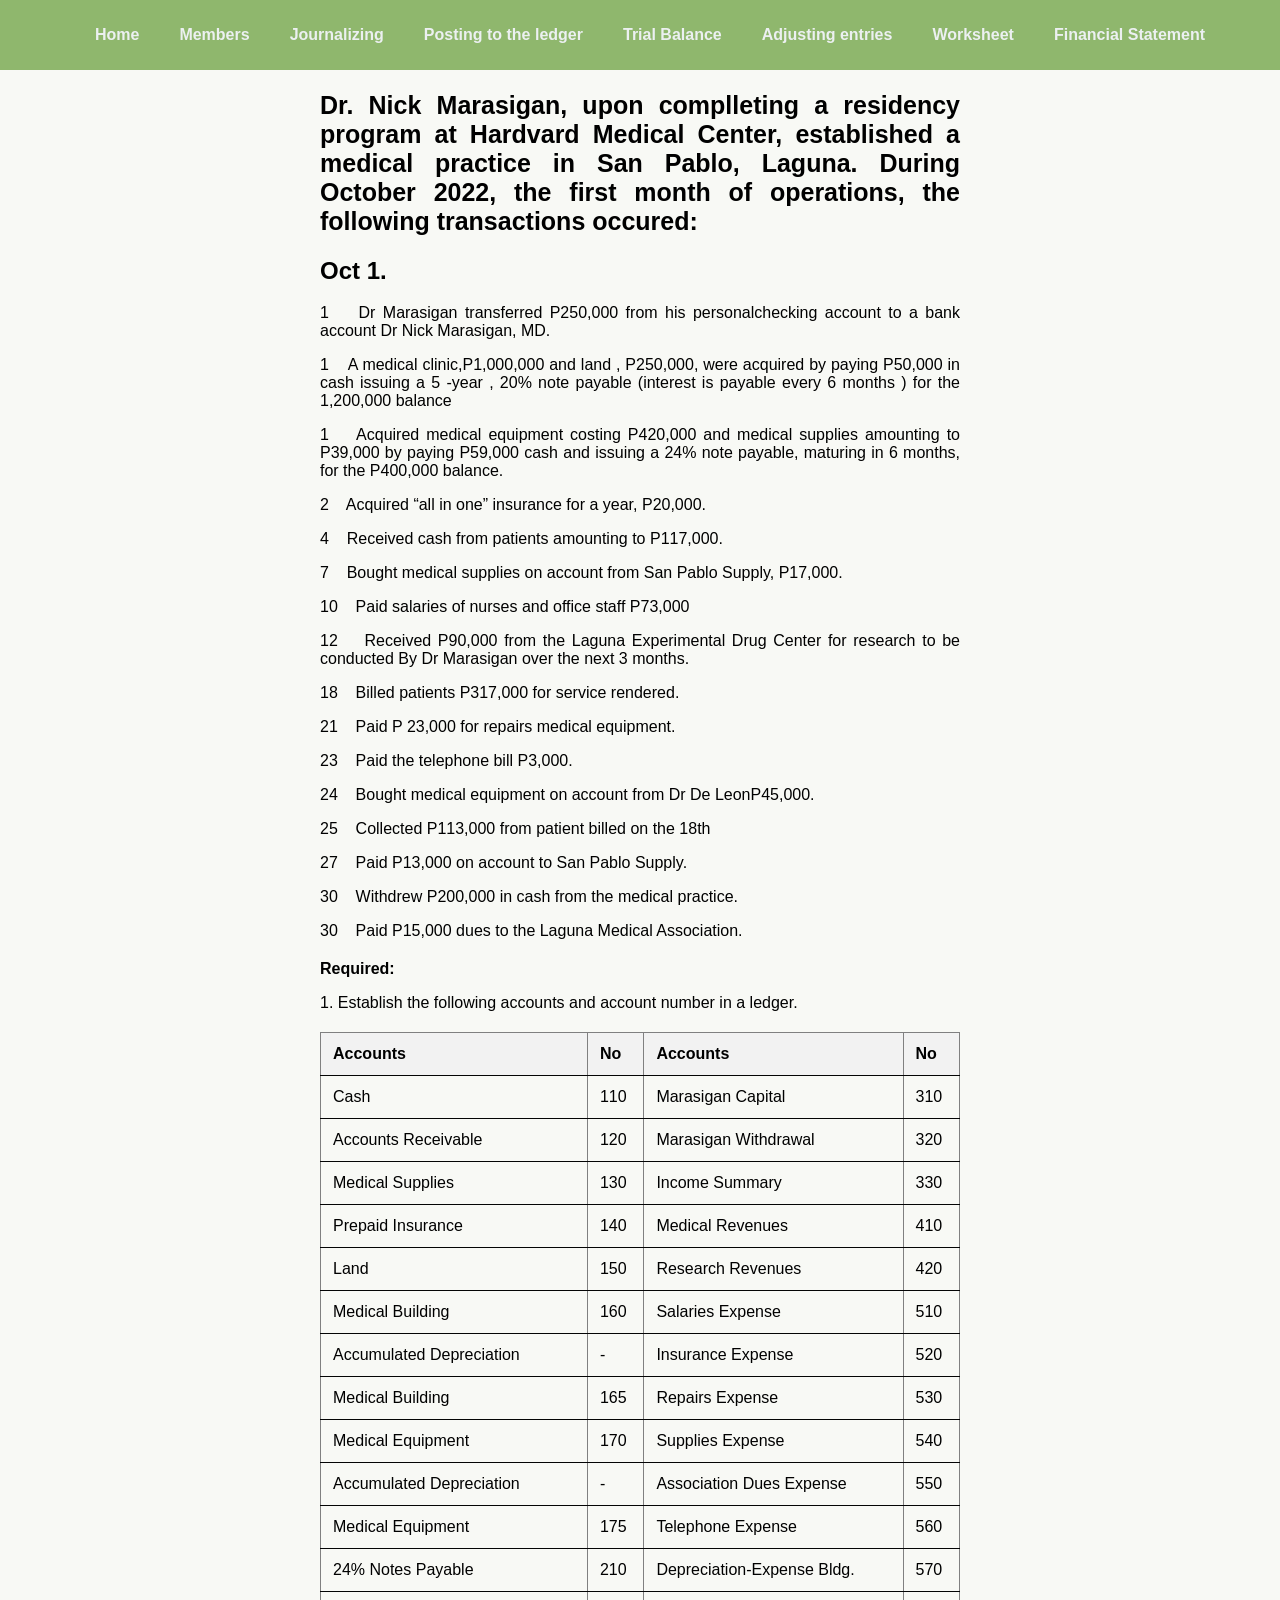
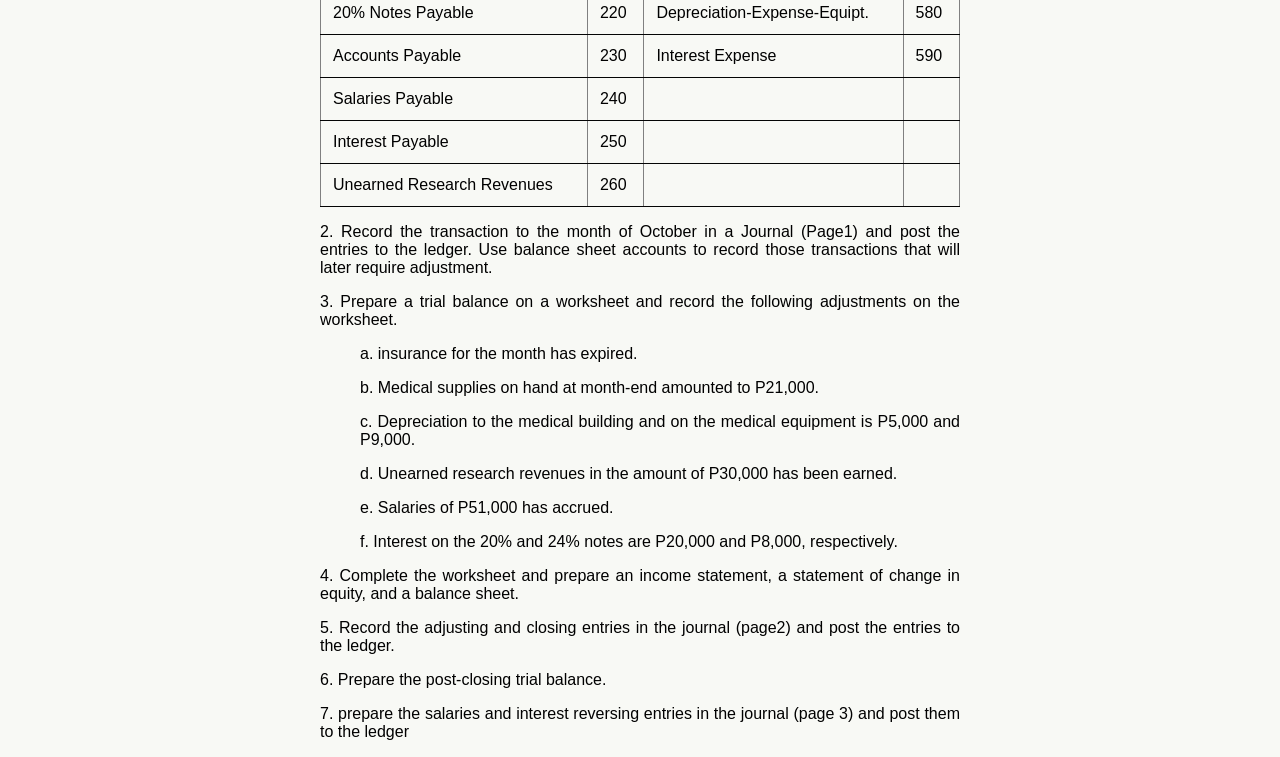
==== index.html @ f9a7da7e "Add files via upload" ====
<!DOCTYPE html>
<html lang="en">
<head>
    <meta charset="UTF-8">
    <meta name="viewport" content="width=device-width, initial-scale=1.0">
    <title>CC-ACCTG21-21154</title>
    <link rel="stylesheet" href="index.css">
</head>
<body>

<nav class="navbar">
    <ul class="nav-list">
        <li><a href="index.html">Home</a></li>
        <li><a href="Members.html">Members</a></li>
        <li><a href="Journalizing.html">Journalizing</a></li>
        <li><a href="#">Posting to the ledger</a>
            <ul class="dropdown">
                <li><a href="Taccount.html">T-accounts</a></li>
            </ul>
        </li>
        <li><a href="trialbalance.html">Trial Balance</a></li>
        <li><a href="adjustingentries.html">Adjusting entries</a></li>
        <li><a href="Worksheet.html">Worksheet</a></li>
        <li><a href="#">Financial Statement</a>
            <ul class="dropdown">
                <li><a href="IncomeStatement.html">Income Statement</a></li>
                <li><a href="StatementOfOwnersEquity.html">Statement of Owner Equity</a></li>
                <li><a href="BalanceSheet.html">Balance Sheet</a></li>
            </ul>
        </li>
    </ul>
</nav>

<section class="content">
    <h1 class="h1First">Dr. Nick Marasigan, upon complleting a residency program at Hardvard Medical Center,
        established a medical practice in San Pablo, Laguna. During October 2022, the first month of operations, the following transactions occured:
    </h1>
    <h2>Oct 1.</h2>
    <p>1&nbsp;&nbsp;&nbsp;&nbsp;Dr Marasigan transferred P250,000 from his personalchecking account to a bank account Dr Nick Marasigan, MD.</p>
    <p>1&nbsp;&nbsp;&nbsp;&nbsp;A medical clinic,P1,000,000 and land  , P250,000, were acquired  by paying P50,000 in cash issuing a 5 -year , 20% note payable (interest is payable every 6 months ) for the 1,200,000 balance </p>
    <p>1&nbsp;&nbsp;&nbsp;&nbsp;Acquired medical equipment costing P420,000 and medical supplies amounting to P39,000 by paying P59,000 cash and issuing a 24% note payable, maturing in 6 months, for the P400,000 balance.</p>
    <p>2&nbsp;&nbsp;&nbsp;&nbsp;Acquired “all in one” insurance for a year, P20,000.</p>
    <p>4&nbsp;&nbsp;&nbsp;&nbsp;Received cash from patients amounting to P117,000.</p>
    <p>7&nbsp;&nbsp;&nbsp;&nbsp;Bought medical supplies on account from San Pablo Supply, P17,000.</p>
    <p>10&nbsp;&nbsp;&nbsp;&nbsp;Paid salaries of nurses and office staff P73,000</p>
    <p>12&nbsp;&nbsp;&nbsp;&nbsp;Received P90,000 from the Laguna Experimental Drug Center for research to be conducted  
    By Dr Marasigan over the next 3 months.
        </p>
    <p>18&nbsp;&nbsp;&nbsp;&nbsp;Billed patients P317,000 for service rendered.</p>
    <p>21&nbsp;&nbsp;&nbsp;&nbsp;Paid P 23,000 for repairs medical equipment.</p>
    <p>23&nbsp;&nbsp;&nbsp;&nbsp;Paid the telephone bill P3,000.</p>
    <p>24&nbsp;&nbsp;&nbsp;&nbsp;Bought medical equipment on account from Dr De LeonP45,000.</p>
    <p>25&nbsp;&nbsp;&nbsp;&nbsp;Collected P113,000 from patient billed on the 18th</p>
    <p>27&nbsp;&nbsp;&nbsp;&nbsp;Paid P13,000 on account to San Pablo Supply.</p>
    <p>30&nbsp;&nbsp;&nbsp;&nbsp;Withdrew P200,000 in cash from the medical practice.</p>
    <p>30&nbsp;&nbsp;&nbsp;&nbsp;Paid P15,000 dues to the Laguna Medical Association.</p>

    <section class="table">
        <p class ="TableFirst">Required:</p>
    <p><p>1. Establish the following accounts and account number in a ledger.</p></p>
        <table border="1">
            <thead>
                <tr>
                    <th>Accounts</th>
                    <th>No</th>
                    <th>Accounts</th>
                    <th>No</th>
                </tr>
            </thead>
            <tbody>
                <tr>
                    <td>Cash</td>
                    <td>110</td>
                    <td>Marasigan Capital</td>
                    <td>310</td>
                </tr>
                <tr>
                    <td>Accounts Receivable</td>
                    <td>120</td>
                    <td>Marasigan Withdrawal</td>
                    <td>320</td>
                </tr>
                <tr>
                    <td>Medical Supplies</td>
                    <td>130</td>
                    <td>Income Summary</td>
                    <td>330</td>
                </tr>
                <tr>
                    <td>Prepaid Insurance</td>
                    <td>140</td>
                    <td>Medical Revenues</td>
                    <td>410</td>
                </tr>
                <tr>
                    <td>Land</td>
                    <td>150</td>
                    <td>Research Revenues</td>
                    <td>420</td>
                </tr>
                <tr>
                    <td>Medical Building</td>
                    <td>160</td>
                    <td>Salaries Expense</td>
                    <td>510</td>
                </tr>
                <tr>
                    <td>Accumulated Depreciation</td>
                    <td>-</td>
                    <td>Insurance Expense</td>
                    <td>520</td>
                </tr>
                <tr>
                    <td>Medical Building</td>
                    <td>165</td>
                    <td>Repairs Expense</td>
                    <td>530</td>
                </tr>
                <tr>
                    <td>Medical Equipment</td>
                    <td>170</td>
                    <td>Supplies Expense</td>
                    <td>540</td>
                </tr>
                <tr>
                    <td>Accumulated Depreciation</td>
                    <td>-</td>
                    <td>Association Dues Expense</td>
                    <td>550</td>
                </tr>
                <tr>
                    <td>Medical Equipment</td>
                    <td>175</td>
                    <td>Telephone Expense</td>
                    <td>560</td>
                </tr>
                <tr>
                    <td>24% Notes Payable</td>
                    <td>210</td>
                    <td>Depreciation-Expense Bldg.</td>
                    <td>570</td>
                </tr>
                <tr>
                    <td>20% Notes Payable</td>
                    <td>220</td>
                    <td>Depreciation-Expense-Equipt.</td>
                    <td>580</td>
                </tr>
                <tr>
                    <td>Accounts Payable</td>
                    <td>230</td>
                    <td>Interest Expense</td>
                    <td>590</td>
                </tr>
                <tr>
                    <td>Salaries Payable</td>
                    <td>240</td>
                    <td></td>
                    <td></td>
                </tr>
                <tr>
                    <td>Interest Payable</td>
                    <td>250</td>
                    <td></td>
                    <td></td>
                </tr>
                <tr>
                    <td>Unearned Research Revenues</td>
                    <td>260</td>
                    <td></td>
                    <td></td>
                </tr>
            </tbody>
        </table>
        <p><p>2. Record the transaction to the month of October in a Journal (Page1) and post the entries to the ledger. Use balance sheet accounts to record those transactions that will later require adjustment.</p></p>
        <p>3. Prepare a trial balance on a worksheet and record the following adjustments on the worksheet.</p>
        <div class="Three">
            <p>a. insurance for the month has expired.</p>
            <p>b. Medical supplies on hand at month-end amounted to P21,000.</p>
            <p>c. Depreciation to the medical building and on the medical equipment is P5,000 and P9,000.</p>
            <p>d. Unearned research revenues in the amount of P30,000 has been earned.</p>
            <p>e. Salaries of P51,000 has accrued.</p>
            <p>f. Interest on the 20% and 24% notes are P20,000 and P8,000, respectively.</p>
        </div>
        <p><p>4. Complete the worksheet and prepare an income statement, a statement of change in equity, and a balance sheet.</p></p>
        <p><p>5. Record the adjusting and closing entries in the journal (page2) and post the entries to the ledger.</p></p>
        <p><p>6. Prepare the post-closing trial balance.</p></p>
        <p><p>7. prepare the salaries and interest reversing entries in the journal (page 3) and post them to the ledger</p></p>
    </section>
</section>
<script src="index.js"></script>
</body>
</html>
---- index.css ----
body {
    margin: 0;
    font-family: 'Segoe UI', Tahoma, Geneva, Verdana, sans-serif;
    background-color: #f8f9f5;    
}

.navbar {
    background-color: #2c3e50;
    padding: 0px;
    display: flex;
    justify-content: space-between;
    align-items: center;
}

.logo {
    color: #ecf0f1;
    font-size: 24px;
}
.navbar {
    background-color: #8FB76D;
    padding: 0px;
    display: flex;
    justify-content: center; /* Center the content horizontally */
    align-items: center;
}
.nav-list {
    list-style: none;
    display: flex;
    justify-content: center; /* Center the content horizontally */
    align-items: center;

}

.nav-list li {
    margin-right: 20px;
    position: relative;
}

.nav-list a {
    text-decoration: none;
    color: #ecf0f1;
    font-weight: 900;
    padding: 10px;
    display: inline-block;
    position: relative;
}

.nav-list a::before {
    content: '';
    position: absolute;
    width: 0;
    height: 2px;
    bottom: 0;
    left: 0;
    background-color: white;
    transition: width 0.3s ease;
}

.nav-list a:hover::before {
    width: 100%;
}

.dropdown {
    display: none;
    position: absolute;
    top: 100%;
    left: 0;
    background-color: #8FB76D;
    box-shadow: 0 0 10px rgba(0, 0, 0, 0.1);
}

.dropdown li {
    margin: 0;
    list-style-type: square; /* Remove default bullets for dropdown */
    color: white;
}

.dropdown a {
    padding: 10px;
    color: #ecf0f1;
}

.dropdown a:hover {
    color: black;
}

.nav-list li:hover .dropdown {
    display: block;
}

/*Home Page*/
.content {
    text-align: center, justify;
    margin-top: 10px;
    margin-bottom: 10px;
    margin-left: 25%;
    margin-right: 25%;
    
}

.h1First {
    text-align: justify;
    font-size: 25px;
}

p {
    text-align: justify;
    font-family: Arial, Helvetica, sans-serif;
}

/* Additional CSS for table styling */
.table {
margin-top: 20px;
}

table { 
width: 100%;
border-collapse: collapse;
margin-top: 20px;
}

th, td {
padding: 12px;
text-align: left;
border-bottom: 1px solid #040404;
}

th {
background-color: #f2f2f2;
}

td {
color: black;
}

.TableFirst {
    font-weight: bolder;
}

.Three p {
    margin-left: 40px;
}
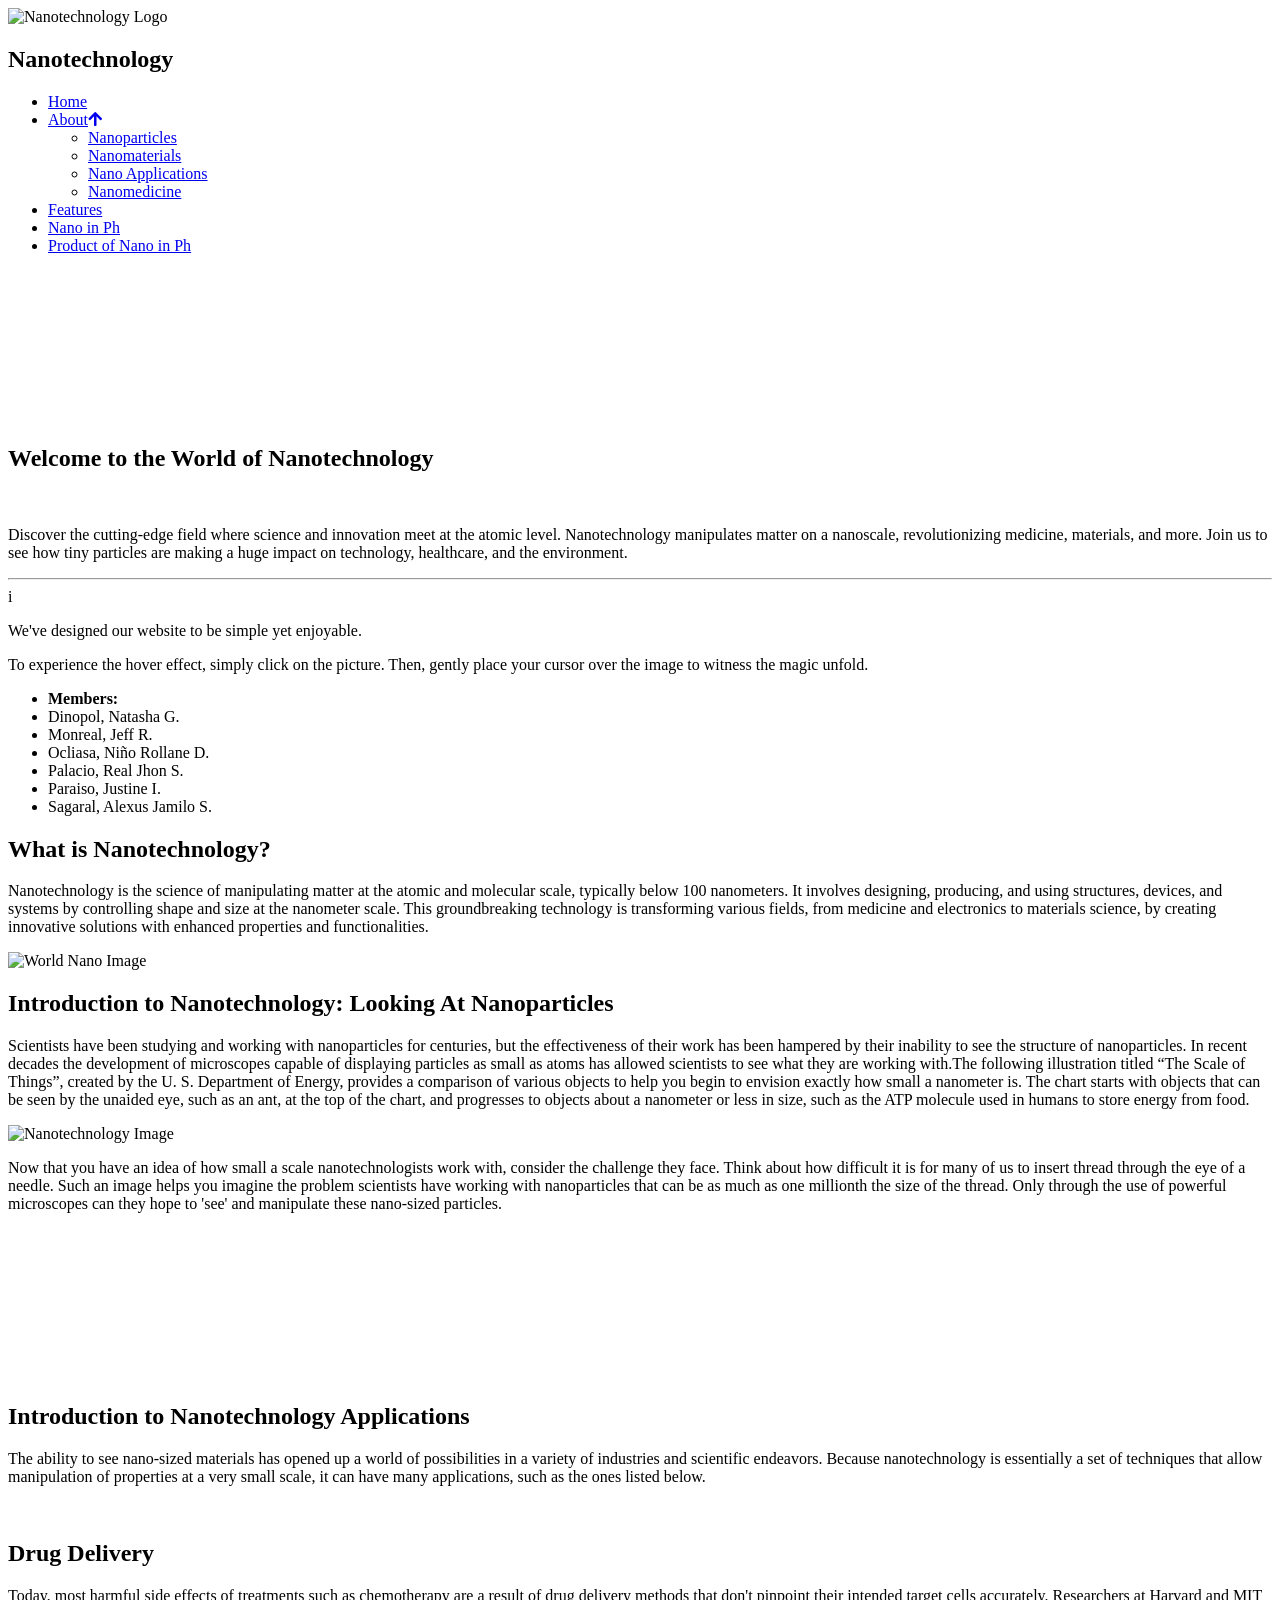
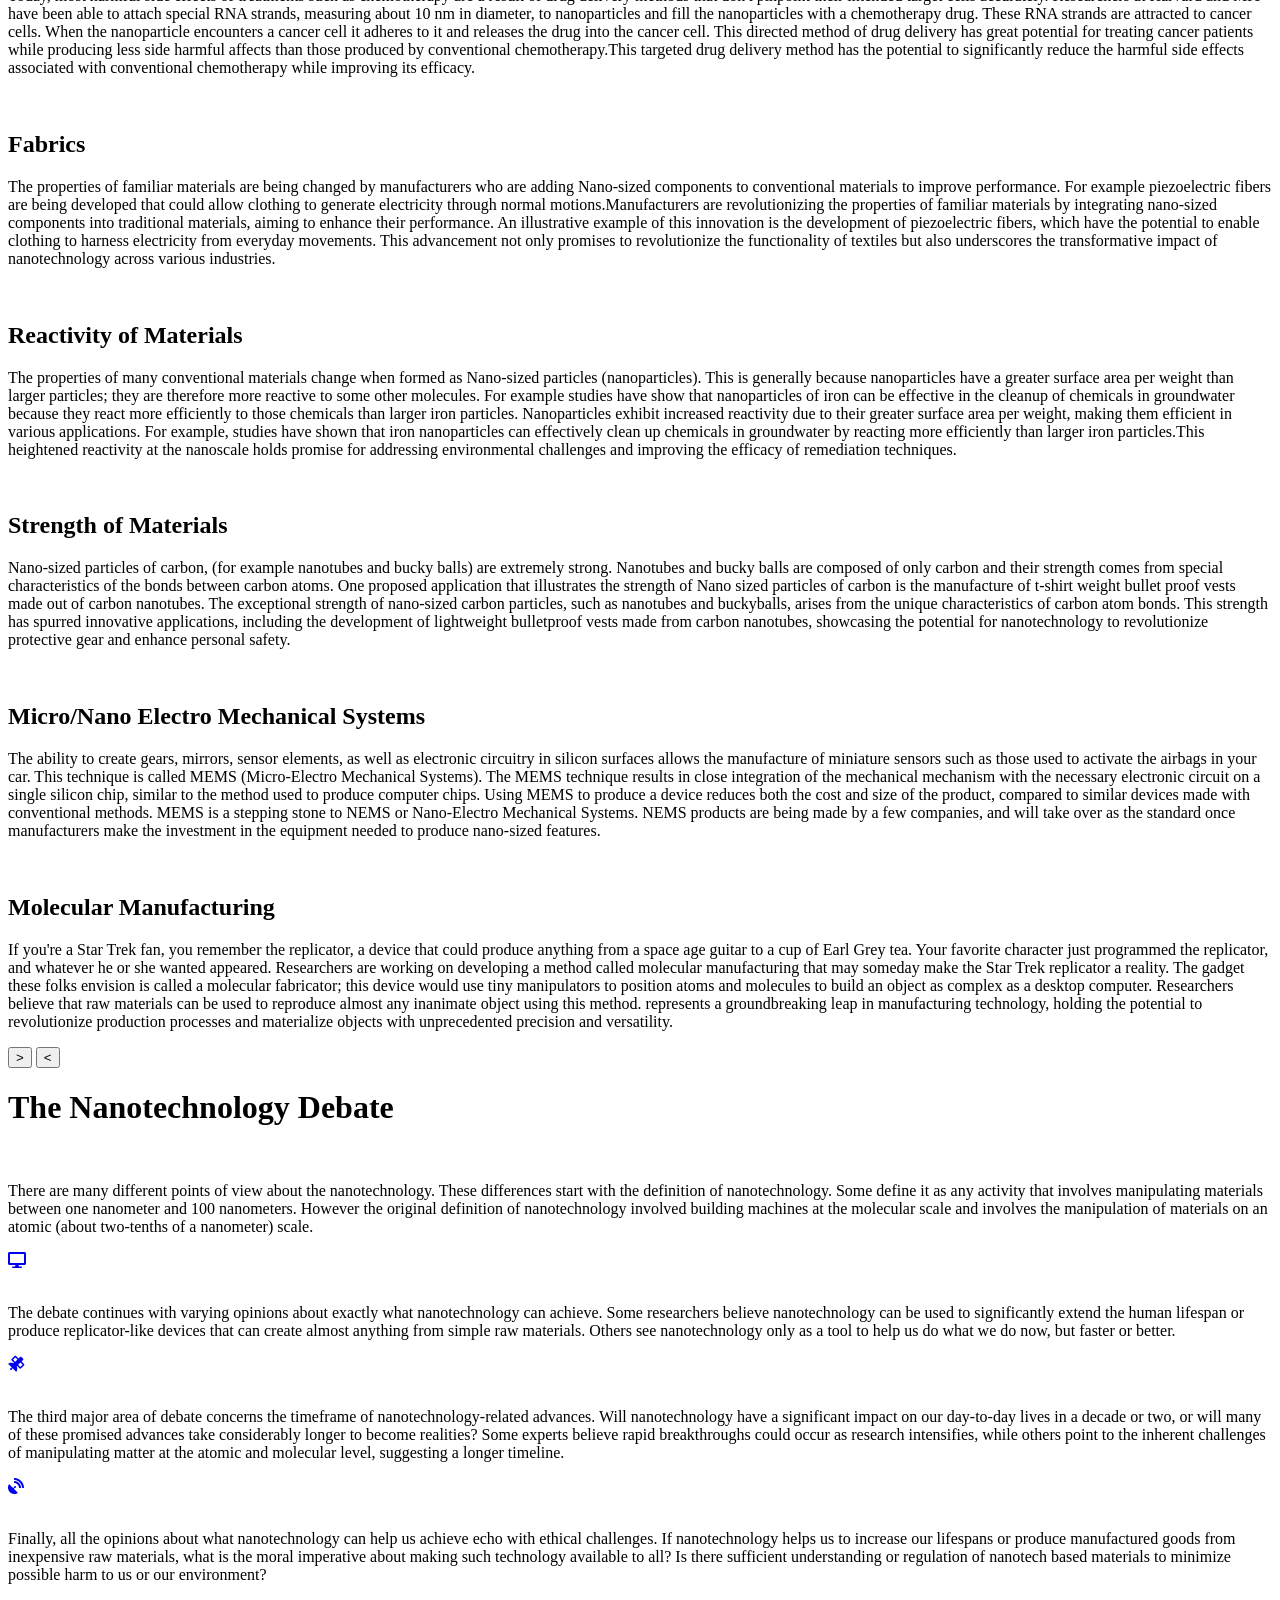
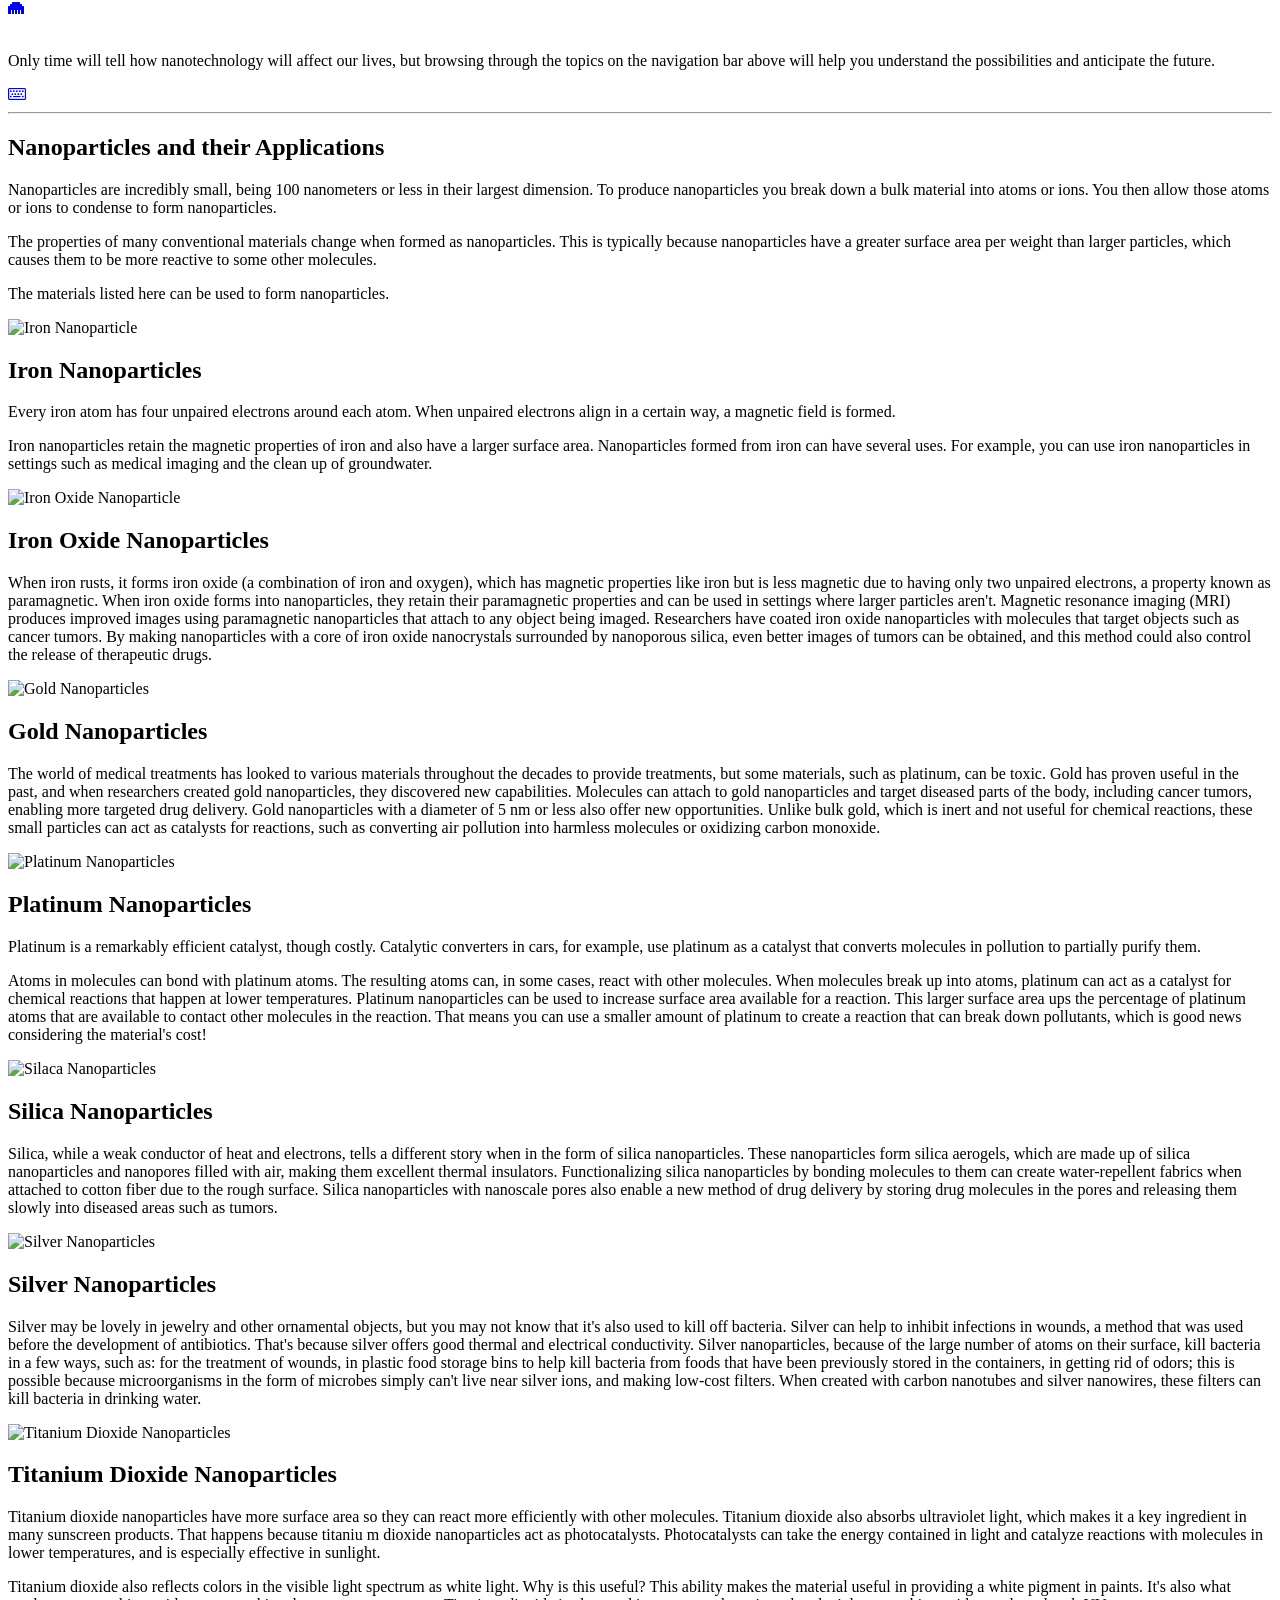
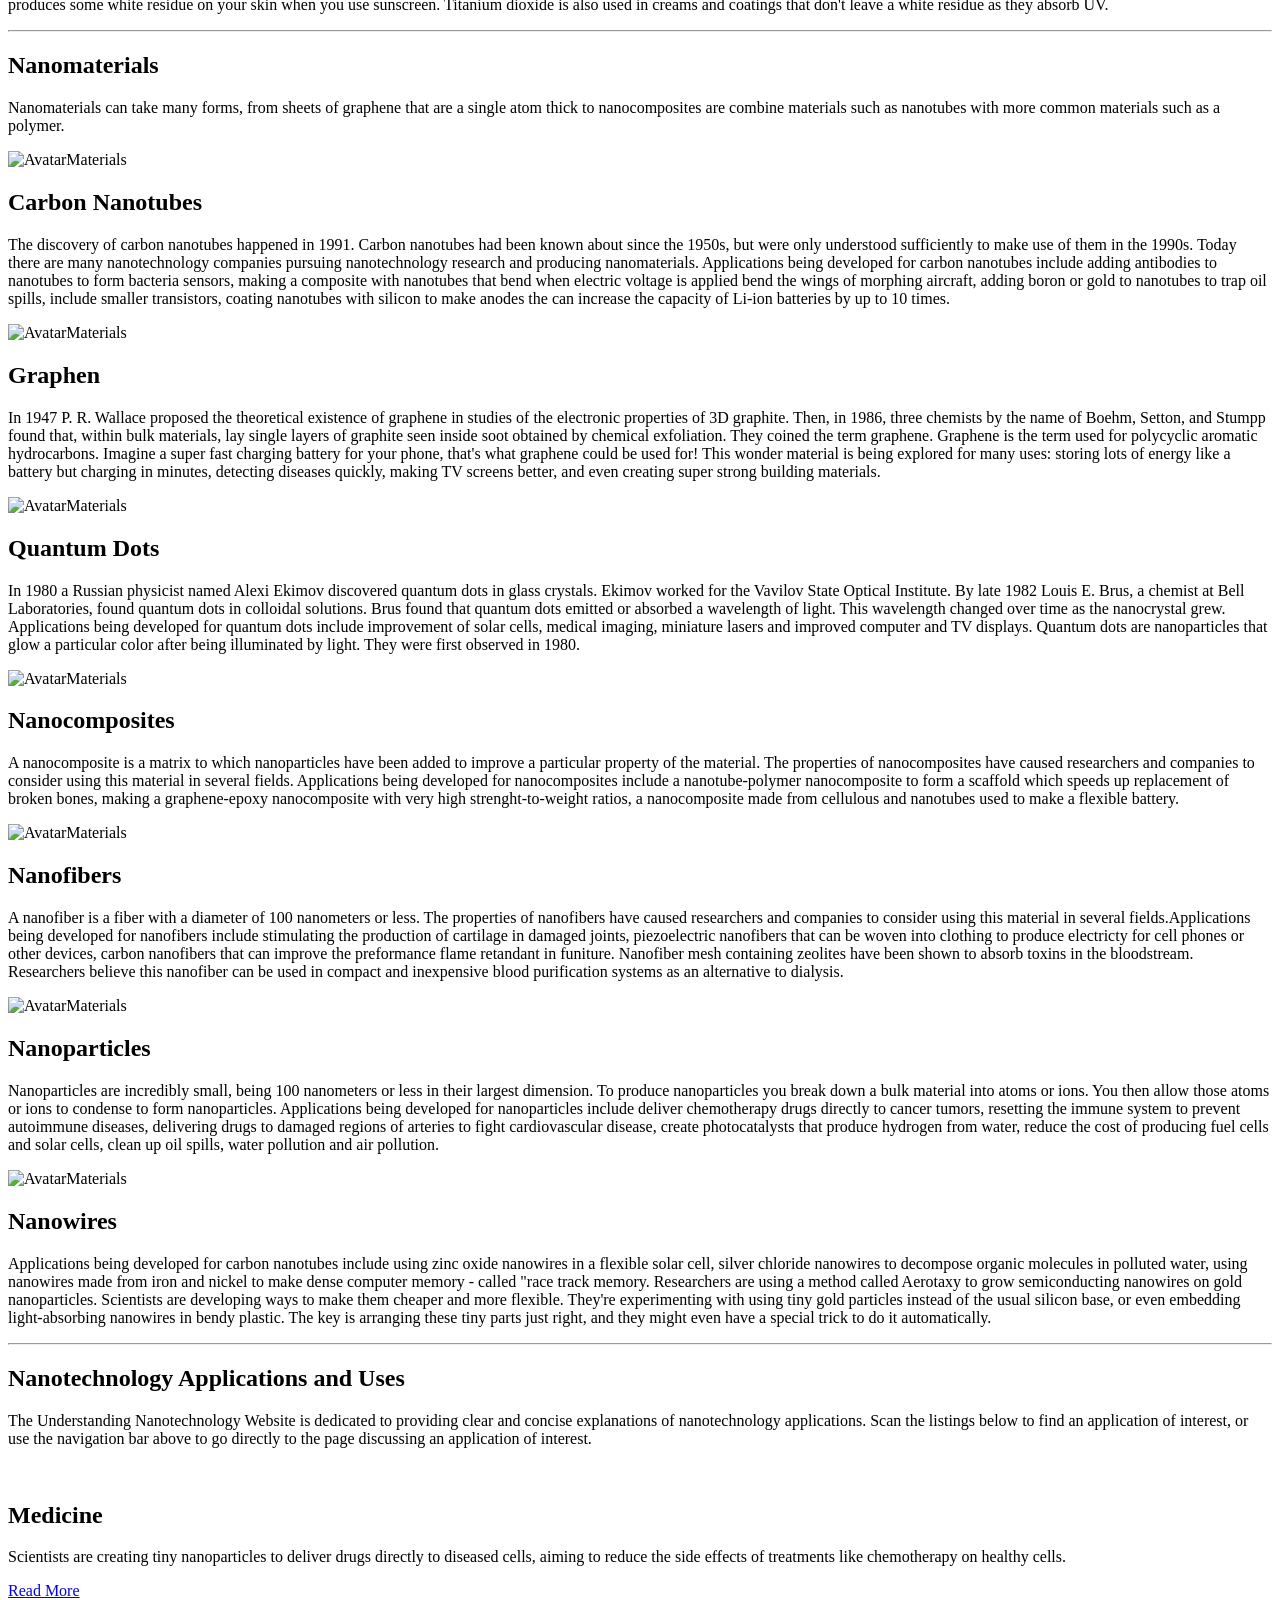
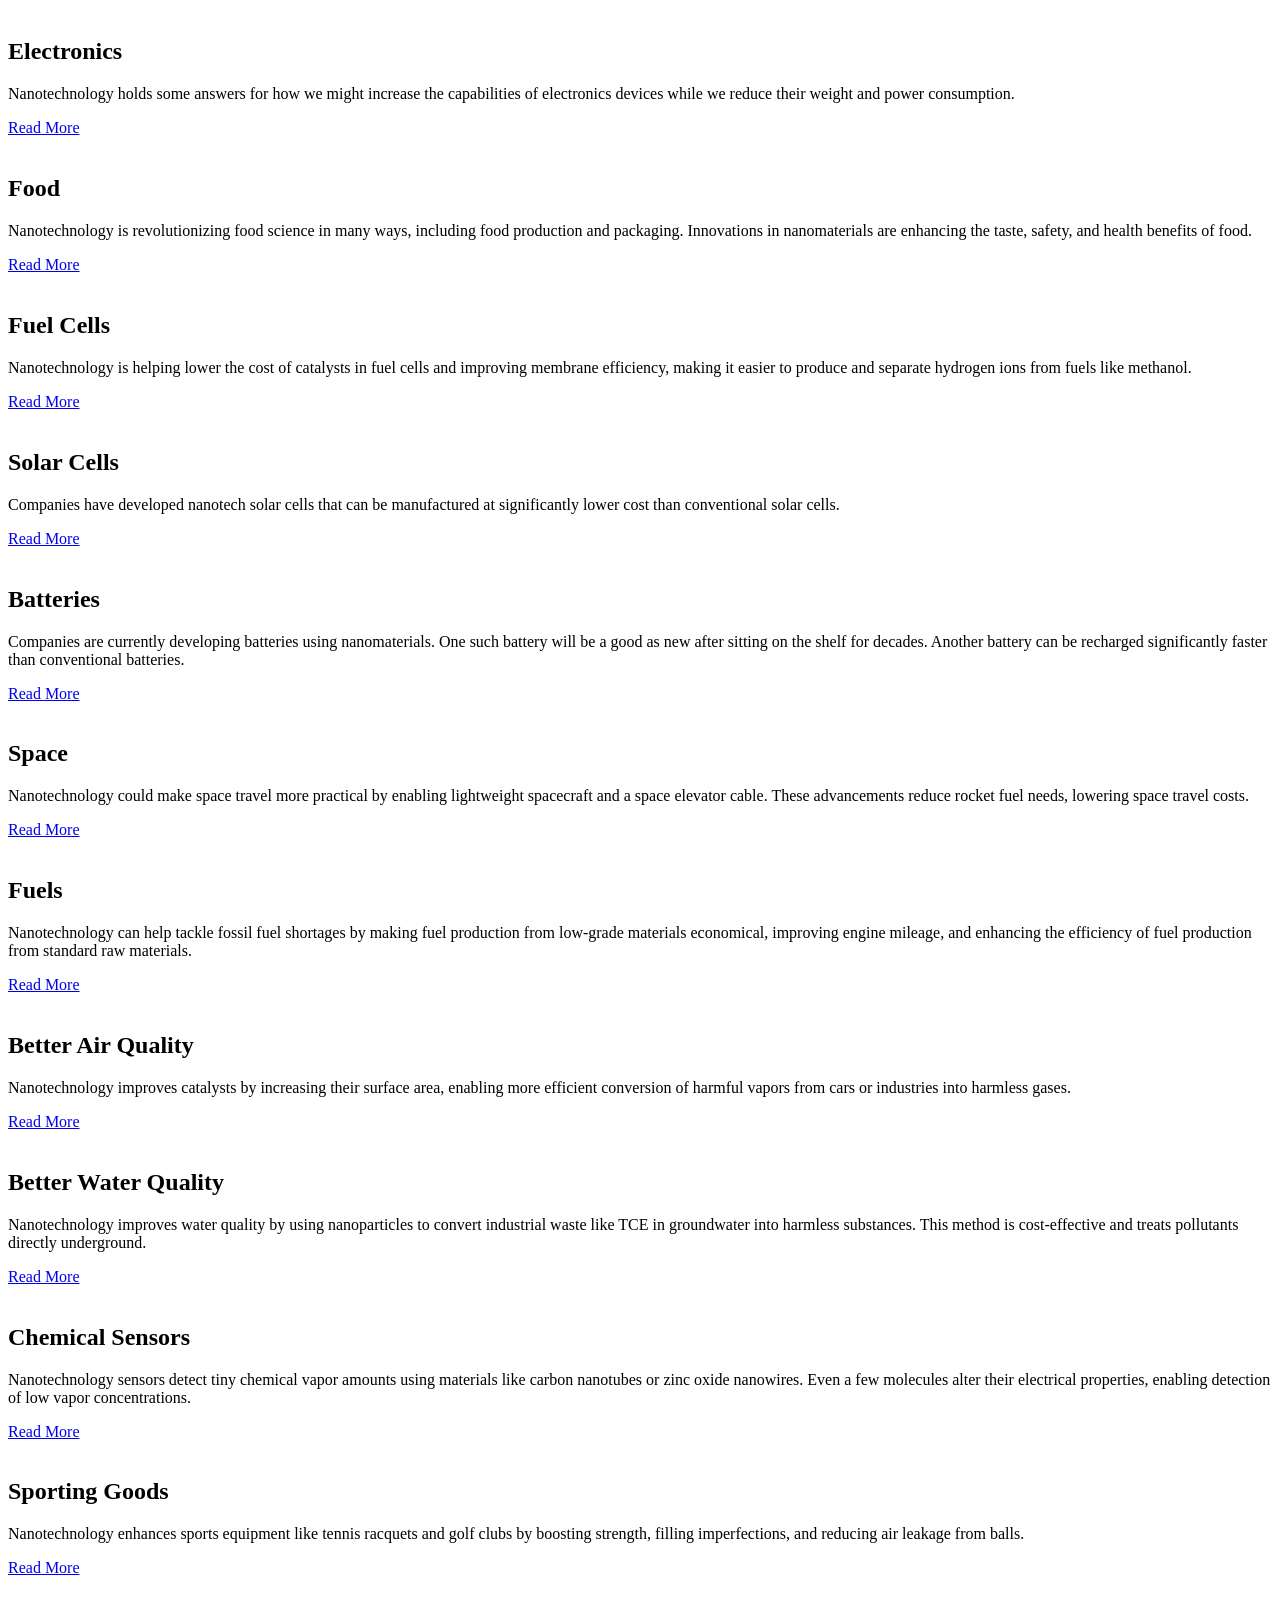
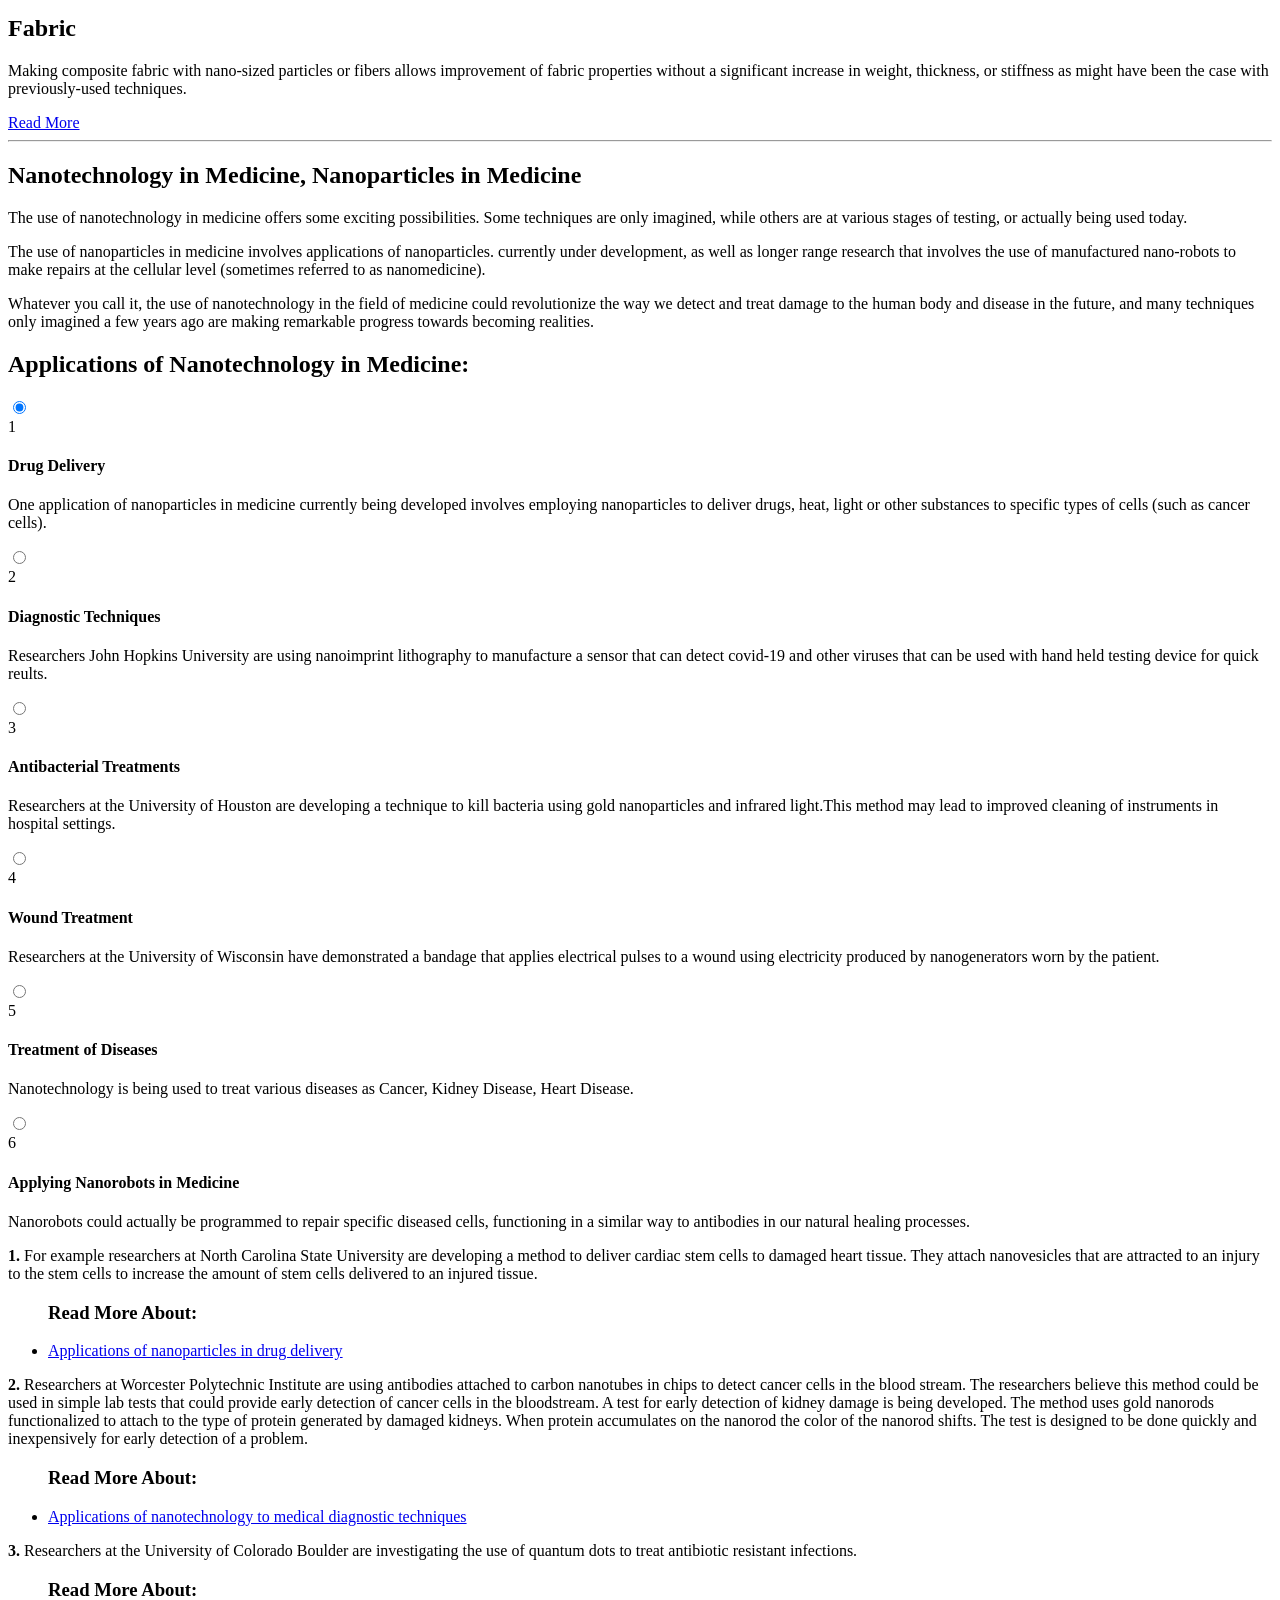
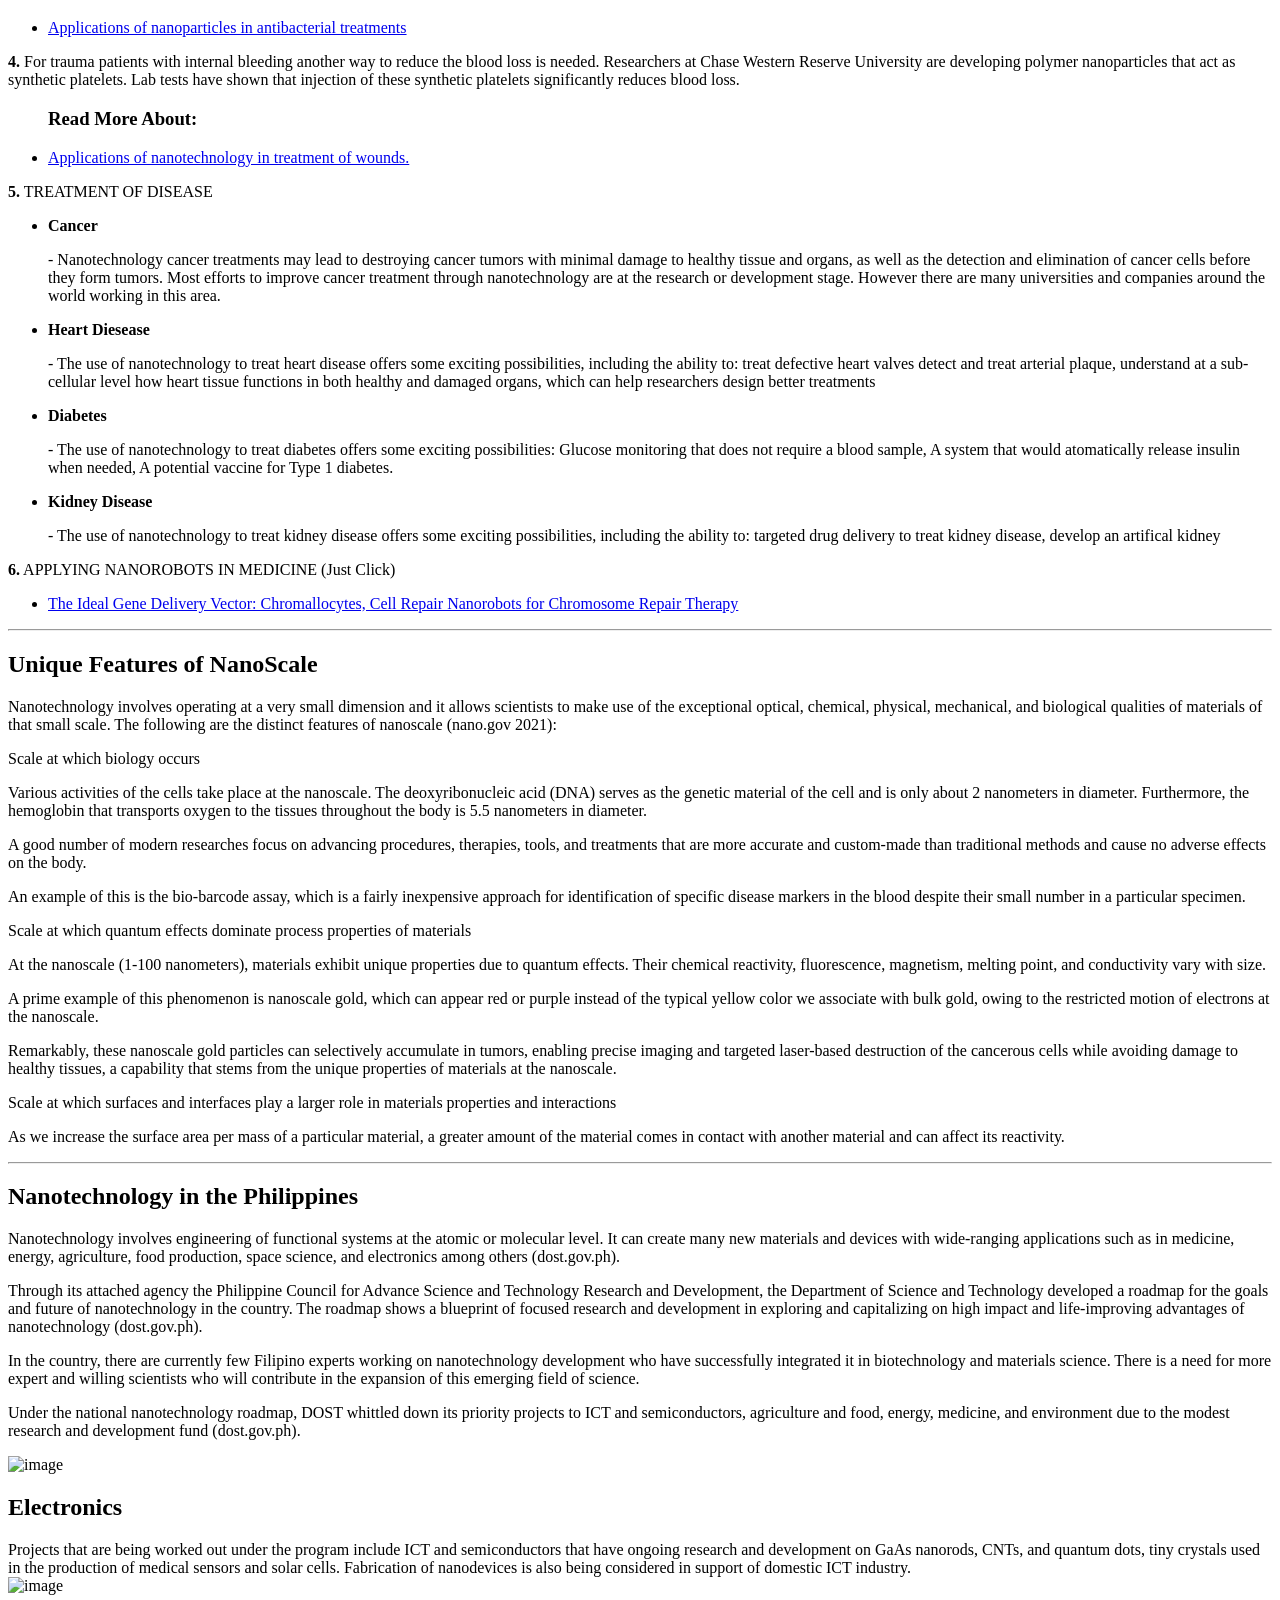
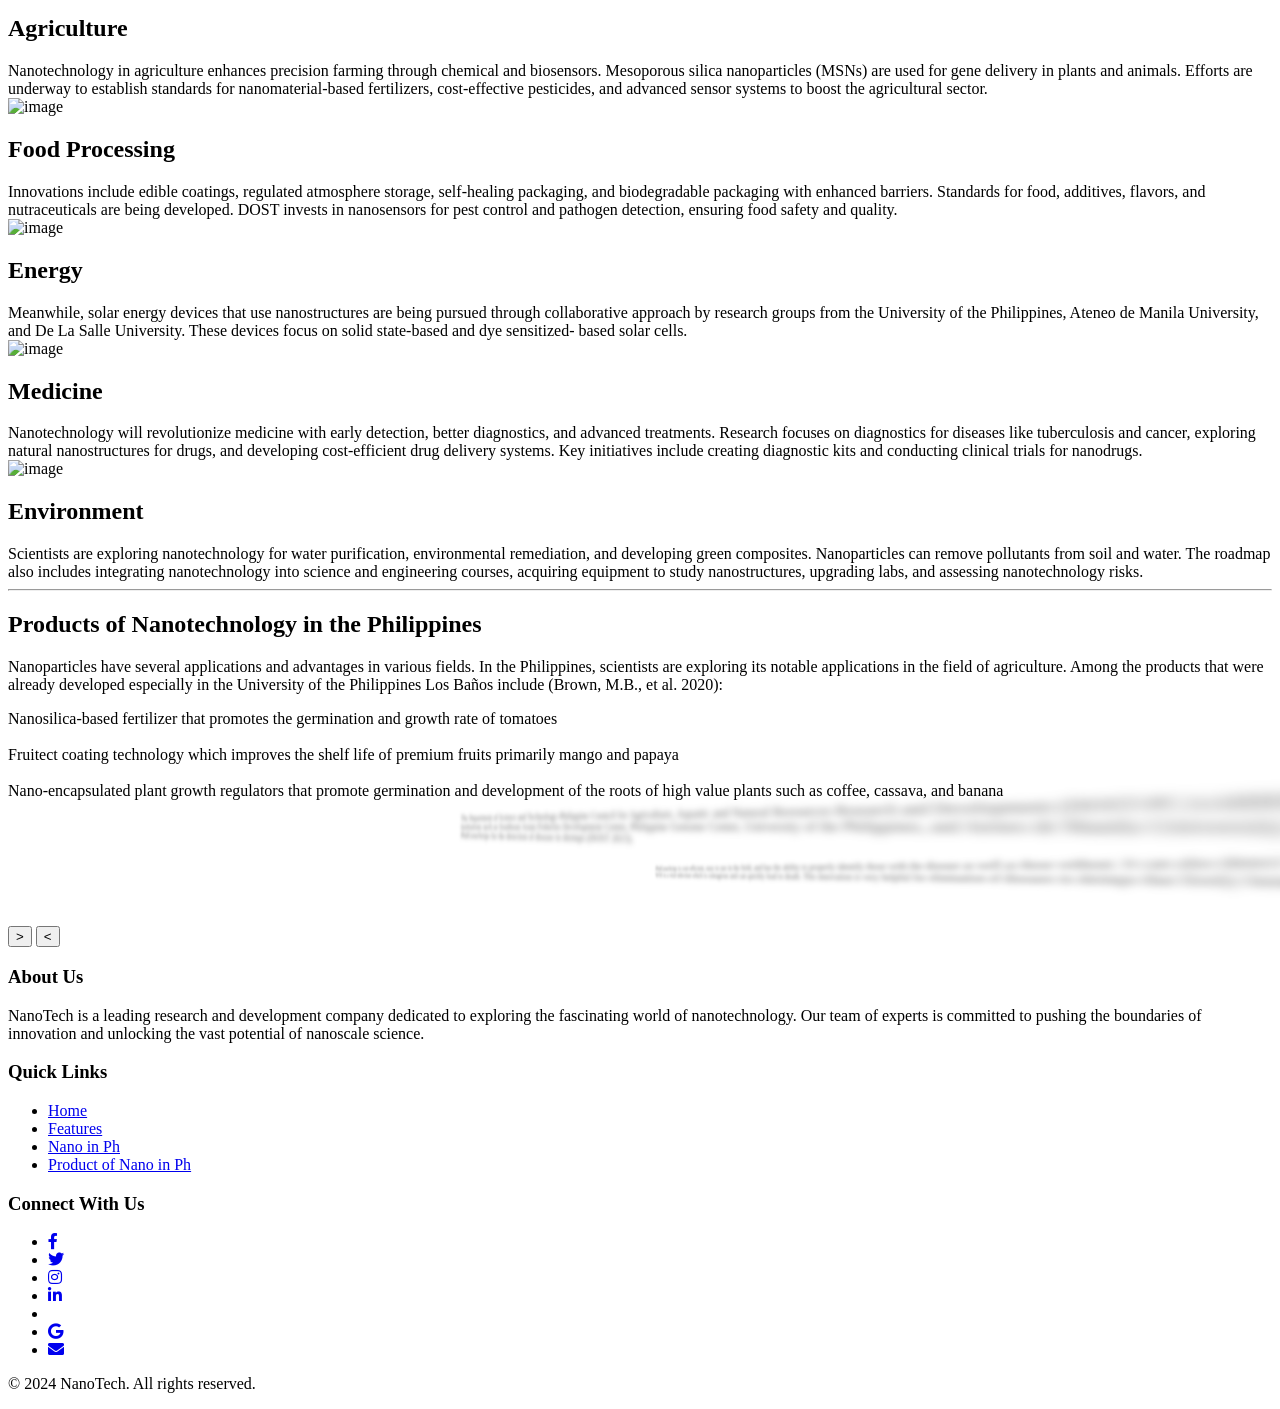
==== commit adb16444: "Add files via upload" ====
--- a/index.html
+++ b/index.html
@@ -1,193 +1,1244 @@
 <!DOCTYPE html>
 <html lang="en">
 <head>
-    <meta charset="UTF-8">
-    <meta name="viewport" content="width=device-width, initial-scale=1.0">
-    <title>CC-ACCTG21-21154</title>
-    <link rel="stylesheet" href="index.css">
+  <meta charset="UTF-8">
+  <meta name="viewport" content="width=device-width, initial-scale=1.0">
+  <title>Nanotechnology</title>
+  <link rel="stylesheet" href="css/home.css">
+  <link rel="stylesheet" href="https://cdnjs.cloudflare.com/ajax/libs/font-awesome/5.15.3/css/all.min.css" integrity="sha512-iBBXm8fW90+nuLcSKlbmrPcLa0OT92xO1BIsZ+ywDWZCvqsWgccV3gFoRBv0z+8dLJgyAHIhR35VZc2oM/gI1w==" crossorigin="anonymous" referrerpolicy="no-referrer" />
 </head>
 <body>
-
-<nav class="navbar">
-    <ul class="nav-list">
-        <li><a href="index.html">Home</a></li>
-        <li><a href="Members.html">Members</a></li>
-        <li><a href="Journalizing.html">Journalizing</a></li>
-        <li><a href="#">Posting to the ledger</a>
-            <ul class="dropdown">
-                <li><a href="Taccount.html">T-accounts</a></li>
-            </ul>
-        </li>
-        <li><a href="trialbalance.html">Trial Balance</a></li>
-        <li><a href="adjustingentries.html">Adjusting entries</a></li>
-        <li><a href="Worksheet.html">Worksheet</a></li>
-        <li><a href="#">Financial Statement</a>
-            <ul class="dropdown">
-                <li><a href="IncomeStatement.html">Income Statement</a></li>
-                <li><a href="StatementOfOwnersEquity.html">Statement of Owner Equity</a></li>
-                <li><a href="BalanceSheet.html">Balance Sheet</a></li>
-            </ul>
-        </li>
+  <nav id="navbar">
+    <div class="logo">
+      <img src="Images/NanoTech.jpg" alt="Nanotechnology Logo">
+      <h1>Nanotechnology</h1>
+    </div>
+    <ul>
+      <li><a href="#home">Home</a></li>
+      <li>
+        <a href="#">About<i class="arrow-icon fas fa-arrow-up"></i></a>
+        <ul class="dropdown">
+          <li><a href="#nanoparticle">Nanoparticles</a></li>
+          <li><a href="#nanomaterials">Nanomaterials</a></li>
+          <li><a href="#nanoapplication">Nano Applications</a></li>
+          <li><a href="#nanomedicine">Nanomedicine</a></li>
+        </ul>
+      </li>
+      <li><a href="#uniquefeatures">Features</a></li>
+      <li><a href="#nanoph">Nano in Ph</a></li>
+      <li><a href="#productph">Product of Nano in Ph</a></li>
     </ul>
-</nav>
-
-<section class="content">
-    <h1 class="h1First">Dr. Nick Marasigan, upon complleting a residency program at Hardvard Medical Center,
-        established a medical practice in San Pablo, Laguna. During October 2022, the first month of operations, the following transactions occured:
-    </h1>
-    <h2>Oct 1.</h2>
-    <p>1&nbsp;&nbsp;&nbsp;&nbsp;Dr Marasigan transferred P250,000 from his personalchecking account to a bank account Dr Nick Marasigan, MD.</p>
-    <p>1&nbsp;&nbsp;&nbsp;&nbsp;A medical clinic,P1,000,000 and land  , P250,000, were acquired  by paying P50,000 in cash issuing a 5 -year , 20% note payable (interest is payable every 6 months ) for the 1,200,000 balance </p>
-    <p>1&nbsp;&nbsp;&nbsp;&nbsp;Acquired medical equipment costing P420,000 and medical supplies amounting to P39,000 by paying P59,000 cash and issuing a 24% note payable, maturing in 6 months, for the P400,000 balance.</p>
-    <p>2&nbsp;&nbsp;&nbsp;&nbsp;Acquired “all in one” insurance for a year, P20,000.</p>
-    <p>4&nbsp;&nbsp;&nbsp;&nbsp;Received cash from patients amounting to P117,000.</p>
-    <p>7&nbsp;&nbsp;&nbsp;&nbsp;Bought medical supplies on account from San Pablo Supply, P17,000.</p>
-    <p>10&nbsp;&nbsp;&nbsp;&nbsp;Paid salaries of nurses and office staff P73,000</p>
-    <p>12&nbsp;&nbsp;&nbsp;&nbsp;Received P90,000 from the Laguna Experimental Drug Center for research to be conducted  
-    By Dr Marasigan over the next 3 months.
+  </nav>
+  <header id="home">
+    <video autoplay loop muted>
+        <source src="video/TechnNano.mp4" type="video/mp4">
+    </video>
+    <div class="video-overlay"></div>
+    <div class="banner-text">
+      <h2>Welcome to the World of Nanotechnology</h2>
+      <br>
+      <p>Discover the cutting-edge field where science and innovation meet at the atomic level. Nanotechnology 
+        manipulates matter on a nanoscale, revolutionizing medicine, materials, and more. Join us to see how tiny 
+        particles are making a huge impact on technology, healthcare, and the environment.</p>
+        <hr class="custom-hr">
+    </div>
+  </header>
+  <div class="tooltip-container">
+    <div class="info-circle">i</div>
+    <div class="tooltip-message">
+        <p>We've designed our website to be simple yet enjoyable.</p>
+        <p>To experience the hover effect, simply click on the picture. Then, 
+          gently place your cursor over the image to witness the magic unfold. 
         </p>
-    <p>18&nbsp;&nbsp;&nbsp;&nbsp;Billed patients P317,000 for service rendered.</p>
-    <p>21&nbsp;&nbsp;&nbsp;&nbsp;Paid P 23,000 for repairs medical equipment.</p>
-    <p>23&nbsp;&nbsp;&nbsp;&nbsp;Paid the telephone bill P3,000.</p>
-    <p>24&nbsp;&nbsp;&nbsp;&nbsp;Bought medical equipment on account from Dr De LeonP45,000.</p>
-    <p>25&nbsp;&nbsp;&nbsp;&nbsp;Collected P113,000 from patient billed on the 18th</p>
-    <p>27&nbsp;&nbsp;&nbsp;&nbsp;Paid P13,000 on account to San Pablo Supply.</p>
-    <p>30&nbsp;&nbsp;&nbsp;&nbsp;Withdrew P200,000 in cash from the medical practice.</p>
-    <p>30&nbsp;&nbsp;&nbsp;&nbsp;Paid P15,000 dues to the Laguna Medical Association.</p>
-
-    <section class="table">
-        <p class ="TableFirst">Required:</p>
-    <p><p>1. Establish the following accounts and account number in a ledger.</p></p>
-        <table border="1">
-            <thead>
-                <tr>
-                    <th>Accounts</th>
-                    <th>No</th>
-                    <th>Accounts</th>
-                    <th>No</th>
-                </tr>
-            </thead>
-            <tbody>
-                <tr>
-                    <td>Cash</td>
-                    <td>110</td>
-                    <td>Marasigan Capital</td>
-                    <td>310</td>
-                </tr>
-                <tr>
-                    <td>Accounts Receivable</td>
-                    <td>120</td>
-                    <td>Marasigan Withdrawal</td>
-                    <td>320</td>
-                </tr>
-                <tr>
-                    <td>Medical Supplies</td>
-                    <td>130</td>
-                    <td>Income Summary</td>
-                    <td>330</td>
-                </tr>
-                <tr>
-                    <td>Prepaid Insurance</td>
-                    <td>140</td>
-                    <td>Medical Revenues</td>
-                    <td>410</td>
-                </tr>
-                <tr>
-                    <td>Land</td>
-                    <td>150</td>
-                    <td>Research Revenues</td>
-                    <td>420</td>
-                </tr>
-                <tr>
-                    <td>Medical Building</td>
-                    <td>160</td>
-                    <td>Salaries Expense</td>
-                    <td>510</td>
-                </tr>
-                <tr>
-                    <td>Accumulated Depreciation</td>
-                    <td>-</td>
-                    <td>Insurance Expense</td>
-                    <td>520</td>
-                </tr>
-                <tr>
-                    <td>Medical Building</td>
-                    <td>165</td>
-                    <td>Repairs Expense</td>
-                    <td>530</td>
-                </tr>
-                <tr>
-                    <td>Medical Equipment</td>
-                    <td>170</td>
-                    <td>Supplies Expense</td>
-                    <td>540</td>
-                </tr>
-                <tr>
-                    <td>Accumulated Depreciation</td>
-                    <td>-</td>
-                    <td>Association Dues Expense</td>
-                    <td>550</td>
-                </tr>
-                <tr>
-                    <td>Medical Equipment</td>
-                    <td>175</td>
-                    <td>Telephone Expense</td>
-                    <td>560</td>
-                </tr>
-                <tr>
-                    <td>24% Notes Payable</td>
-                    <td>210</td>
-                    <td>Depreciation-Expense Bldg.</td>
-                    <td>570</td>
-                </tr>
-                <tr>
-                    <td>20% Notes Payable</td>
-                    <td>220</td>
-                    <td>Depreciation-Expense-Equipt.</td>
-                    <td>580</td>
-                </tr>
-                <tr>
-                    <td>Accounts Payable</td>
-                    <td>230</td>
-                    <td>Interest Expense</td>
-                    <td>590</td>
-                </tr>
-                <tr>
-                    <td>Salaries Payable</td>
-                    <td>240</td>
-                    <td></td>
-                    <td></td>
-                </tr>
-                <tr>
-                    <td>Interest Payable</td>
-                    <td>250</td>
-                    <td></td>
-                    <td></td>
-                </tr>
-                <tr>
-                    <td>Unearned Research Revenues</td>
-                    <td>260</td>
-                    <td></td>
-                    <td></td>
-                </tr>
-            </tbody>
-        </table>
-        <p><p>2. Record the transaction to the month of October in a Journal (Page1) and post the entries to the ledger. Use balance sheet accounts to record those transactions that will later require adjustment.</p></p>
-        <p>3. Prepare a trial balance on a worksheet and record the following adjustments on the worksheet.</p>
-        <div class="Three">
-            <p>a. insurance for the month has expired.</p>
-            <p>b. Medical supplies on hand at month-end amounted to P21,000.</p>
-            <p>c. Depreciation to the medical building and on the medical equipment is P5,000 and P9,000.</p>
-            <p>d. Unearned research revenues in the amount of P30,000 has been earned.</p>
-            <p>e. Salaries of P51,000 has accrued.</p>
-            <p>f. Interest on the 20% and 24% notes are P20,000 and P8,000, respectively.</p>
-        </div>
-        <p><p>4. Complete the worksheet and prepare an income statement, a statement of change in equity, and a balance sheet.</p></p>
-        <p><p>5. Record the adjusting and closing entries in the journal (page2) and post the entries to the ledger.</p></p>
-        <p><p>6. Prepare the post-closing trial balance.</p></p>
-        <p><p>7. prepare the salaries and interest reversing entries in the journal (page 3) and post them to the ledger</p></p>
+        <ul>
+          <li><strong>Members:</strong></li>
+          <li>Dinopol, Natasha G.</li>
+          <li>Monreal, Jeff R.</li>
+          <li>Ocliasa, Niño Rollane D.</li>
+          <li>Palacio, Real Jhon S.</li>
+          <li>Paraiso, Justine I.</li>
+          <li>Sagaral, Alexus Jamilo S.</li>
+        </ul>
+    </div>
+</div>
+  <div class="Body-animated">
+    <div class="animated-text">
+      <span></span>
+    </div>
+  </div>
+  <div class="content">
+        <div class="content-text">
+        <h2 class="fade-paragraph">What is Nanotechnology?</h2>
+        <p class="fade-paragraph">Nanotechnology is the science of manipulating matter at the atomic and molecular scale, typically below 100 nanometers. 
+        It involves designing, producing, and using structures, devices, and systems by controlling shape and size at the 
+        nanometer scale. This groundbreaking technology is transforming various fields, from medicine and electronics to 
+        materials science, by creating innovative solutions with enhanced properties and functionalities.</p>
+        </div>
+        <div class="content-image">
+          <img src="Images/NanoWorld.jpg" alt="World Nano Image" class="world-nano">
+        </div>
+        </div>
+            <div class="contentTwo">
+                <h2 class="fade-paragraph">Introduction to Nanotechnology: Looking At Nanoparticles</h2>
+                <p class="fade-paragraph">Scientists have been studying and working with nanoparticles for centuries, 
+                but the effectiveness of their work has been hampered by their inability to see the structure of nanoparticles.
+                In recent decades the development of microscopes capable of displaying particles as small as atoms has allowed 
+                scientists to see what they are working with.The following illustration titled “The Scale of Things”, created 
+                by the U. S. Department of Energy, provides a comparison of various objects to help you begin to envision 
+                exactly how small a nanometer is. The chart starts with objects that can be seen by the unaided eye, such as an 
+                ant, at the top of the chart, and progresses to objects about a nanometer or less in size, such as the ATP molecule 
+                used in humans to store energy from food.</p>
+            </div>
+  
+                <img src="Images/ScaleImg.png" alt="Nanotechnology Image" class="centered-image">
+
+                <div class="fade-paragraph">
+                <p class="imageBelow">Now that you have an idea of how small a scale nanotechnologists work with, consider 
+                the challenge they face. Think about how difficult it is for many of us to insert thread through the eye of 
+                a needle. Such an image helps you imagine the problem scientists have working with nanoparticles that can be 
+                as much as one millionth the size of the thread. Only through the use of powerful microscopes can they hope to 
+                'see' and manipulate these nano-sized particles.</p>
+                </div>
+        </div>
+    </div>
+    <div class="slim-container">
+        <div class="slim-video">
+            <video autoplay loop muted>
+            <source src="video/bgvid1.mp4" type="video/mp4">
+            <div class="video-overlayTwo"></div>
+            </video>
+            <div class="TextLeft">
+                <h2 class="fade-paragraph">Introduction to Nanotechnology Applications</h2>
+            </div>
+        </div> 
+    </div>
+
+        <div class="Application-ability">
+            <p class="fade-paragraph">
+                The ability to see nano-sized materials has opened up a world of possibilities in a variety of industries 
+                and scientific endeavors. Because nanotechnology is essentially a set of techniques that allow manipulation 
+                of properties at a very small scale, it can have many applications, such as the ones listed below.
+            </p>
+        </div>
+      <div class="fade-paragraph">
+        <div class="headAbility">
+          <div class="bodyAbility">    
+            <section class="containerAbility">
+              <div class="cardAbility">
+                <div class="imageAbility">
+                  <img src="Images/DrugDelivery.jpg" alt="" />
+                </div>
+                <h2>Drug Delivery</h2>
+                <p>Today, most harmful side effects of treatments such as chemotherapy are a result of drug 
+                  delivery methods that don't pinpoint their intended target cells accurately. Researchers at Harvard and MIT have 
+                  been able to attach special RNA strands, measuring about 10 nm in diameter, to nanoparticles and fill the 
+                  nanoparticles with a chemotherapy drug. These RNA strands are attracted to cancer cells. When the nanoparticle 
+                  encounters a cancer cell it adheres to it and releases the drug into the cancer cell. This directed method of 
+                  drug delivery has great potential for treating cancer patients while producing less side harmful affects than those 
+                  produced by conventional chemotherapy.This targeted drug delivery method has the potential to significantly reduce 
+                  the harmful side effects associated with conventional chemotherapy while improving its efficacy.
+                </p>
+              </div>
+              <div class="cardAbility">
+                <div class="imageAbility">
+                  <img src="Images/fabric.jpg" alt="" />
+                </div>
+                <h2>Fabrics</h2>
+                <p>The properties of familiar materials are being changed by manufacturers 
+                  who are adding Nano-sized components to conventional materials to improve performance. 
+                  For example piezoelectric fibers are being developed that could allow clothing to generate electricity 
+                  through normal motions.Manufacturers are revolutionizing the properties of familiar 
+                  materials by integrating nano-sized components into traditional materials, aiming 
+                  to enhance their performance. An illustrative example of this innovation is the 
+                  development of piezoelectric fibers, which have the potential to enable clothing 
+                  to harness electricity from everyday movements. This advancement not only promises 
+                  to revolutionize the functionality of textiles but also underscores the transformative 
+                  impact of nanotechnology across various industries.
+                </p>
+              </div>
+              <div class="cardAbility">
+                <div class="imageAbility">
+                  <img src="Images/Reactivity.png" alt="" />
+                </div>
+                <h2>Reactivity of Materials</h2>
+                <p>The properties of many conventional materials change when 
+                  formed as Nano-sized particles (nanoparticles). This is generally because nanoparticles 
+                  have a greater surface area per weight than larger particles; they are therefore more 
+                  reactive to some other molecules. For example studies have show that nanoparticles of 
+                  iron can be effective in the cleanup of chemicals in groundwater because they react 
+                  more efficiently to those chemicals than larger iron particles. Nanoparticles exhibit 
+                  increased reactivity due to their greater surface area per weight, making them efficient 
+                  in various applications. For example, studies have shown that iron nanoparticles can 
+                  effectively clean up chemicals in groundwater by reacting more efficiently than larger 
+                  iron particles.This heightened reactivity at the nanoscale holds promise for addressing 
+                  environmental challenges and improving the efficacy of remediation techniques.
+                </p>
+              </div>
+              <div class="cardAbility">
+                <div class="imageAbility">
+                  <img src="Images/Materials.jpg" alt="" />
+                </div>
+                <h2>Strength of Materials</h2>
+                <p>Nano-sized particles of carbon, (for example nanotubes and bucky balls) 
+                  are extremely strong. Nanotubes and bucky balls are composed of only carbon and their strength 
+                  comes from special characteristics of the bonds between carbon atoms. One proposed application 
+                  that illustrates the strength of Nano sized particles of carbon is the manufacture of t-shirt 
+                  weight bullet proof vests made out of carbon nanotubes. The exceptional strength of nano-sized 
+                  carbon particles, such as nanotubes and buckyballs, arises from the unique characteristics of 
+                  carbon atom bonds. This strength has spurred innovative applications, including the development 
+                  of lightweight bulletproof vests made from carbon nanotubes, showcasing the potential for 
+                  nanotechnology to revolutionize protective gear and enhance personal safety.
+                </p>
+              </div>
+              <div class="cardAbility">
+                <div class="imageAbility">
+                  <img src="Images/Electric.jpg" alt="" />
+                </div>
+                <h2>Micro/Nano Electro Mechanical Systems</h2>
+                <p>The ability to create gears, mirrors, sensor elements, as well as electronic 
+                  circuitry in silicon surfaces allows the manufacture of miniature sensors such as those used to activate 
+                  the airbags in your car. This technique is called MEMS (Micro-Electro Mechanical Systems). The MEMS 
+                  technique results in close integration of the mechanical mechanism with the necessary electronic circuit 
+                  on a single silicon chip, similar to the method used to produce computer chips. Using MEMS to produce a 
+                  device reduces both the cost and size of the product, compared to similar devices made with conventional 
+                  methods. MEMS is a stepping stone to NEMS or Nano-Electro Mechanical Systems. NEMS products are being made 
+                  by a few companies, and will take over as the standard once manufacturers make the investment in the equipment 
+                  needed to produce nano-sized features.
+                </p>
+              </div>
+              <div class="cardAbility">
+                <div class="imageAbility">
+                  <img src="Images/Molecule.jpg" alt="" />
+                </div>
+                <h2>Molecular Manufacturing</h2>
+                <p>If you're a Star Trek fan, you remember the replicator, a device that could produce 
+                  anything from a space age guitar to a cup of Earl Grey tea. Your favorite character just programmed the 
+                  replicator, and whatever he or she wanted appeared. Researchers are working on developing a method called 
+                  molecular manufacturing that may someday make the Star Trek replicator a reality. The gadget these folks 
+                  envision is called a molecular fabricator; this device would use tiny manipulators to position atoms and 
+                  molecules to build an object as complex as a desktop computer. Researchers believe that raw materials can 
+                  be used to reproduce almost any inanimate object using this method.  represents a groundbreaking leap in 
+                  manufacturing technology, holding the potential to revolutionize production processes and materialize objects 
+                  with unprecedented precision and versatility.
+                </p>
+              </div>
+            </section>
+            <button id="nextAbility">></button>
+            <button id="prevAbility"><</button>
+          </div>
+        </div>
+      </div>
+        
+        
+        
+  <div class="fade-paragraph">
+    <div class="debate">
+      <h1>The Nanotechnology Debate</h1>
+          
+          
+        <div class="debateHeader">
+          <div class="htmldebate">
+            <div class="bodydebate">
+              <div class="wrapperdebate">
+                <div class="cardDebate">
+                  <img src="Images/debate1.jpg" alt="">
+                  <div class="info">
+                    <p>There are many different points of view about the nanotechnology. These differences 
+                      start with the definition of nanotechnology. Some define it as any activity that involves 
+                      manipulating materials between one nanometer and 100 nanometers. However the original 
+                      definition of nanotechnology involved building machines at the molecular scale and involves 
+                      the manipulation of materials on an atomic (about two-tenths of a nanometer) scale.
+                    </p>
+                    <a href="#" class="btn"><i class="fas fa-desktop"></i></a>
+                  </div>
+                </div>
+                <div class="cardDebate">
+                  <img src="Images/debate2.jpg" alt="">
+                  <div class="info">
+                    <p>The debate continues with varying opinions about exactly what nanotechnology can achieve. 
+                      Some researchers believe nanotechnology can be used to significantly extend the human lifespan 
+                      or produce replicator-like devices that can create almost anything from simple raw materials. 
+                      Others see nanotechnology only as a tool to help us do what we do now, but faster or better. 
+                    </p>
+                    <a href="#" class="btn"><i class="fas fa-satellite"></i></a>
+                  </div>
+                </div>
+                <div class="cardDebate">
+                  <img src="Images/debate3.jpg" alt="">
+                  <div class="info">
+                    <p>The third major area of debate concerns the timeframe of nanotechnology-related advances. 
+                      Will nanotechnology have a significant impact on our day-to-day lives in a decade or two, or 
+                      will many of these promised advances take considerably longer to become realities? Some experts 
+                      believe rapid breakthroughs could occur as research intensifies, while others point to the 
+                      inherent challenges of manipulating matter at the atomic and molecular level, suggesting a longer timeline.
+                    </p>
+                    <a href="#" class="btn"><i class="fas fa-satellite-dish"></i></a>
+                  </div>
+                </div>
+                <div class="cardDebate">
+                  <img src="Images/debate4.jpg" alt="">
+                  <div class="info">
+                    <p>Finally, all the opinions about what nanotechnology can help us achieve echo with ethical challenges. 
+                      If nanotechnology helps us to increase our lifespans or produce manufactured goods from inexpensive raw 
+                      materials, what is the moral imperative about making such technology available to all? Is there sufficient 
+                      understanding or regulation of nanotech based materials to minimize possible harm to us or our environment?
+                    </p>
+                    <a href="#" class="btn"><i class="fas fa-ethernet"></i></a>
+                  </div>
+                </div>
+                <div class="cardDebate">
+                  <img src="Images/debate5.jpg" alt="">
+                  <div class="info">
+                    <p>Only time will tell how nanotechnology will affect our lives, but browsing through 
+                      the topics on the navigation bar above  will help you understand the possibilities 
+                      and anticipate the future.
+                    </p>
+                    <a href="#" class="btn"><i class="far fa-keyboard"></i></a>
+                  </div>
+                </div>
+              </div>
+            </div>  
+          </div>
+        </div>
+    </div>
+  </div>
+
+      <div><hr class="modern-hr" id="nanoparticle-section"></div>
+      <div class="fade-paragraph">
+      <section>
+        <div class="section-header">
+          <h1>Nanoparticles and their Applications</h1>
+        </div>
+        <div class="section-content">
+          <p>Nanoparticles are incredibly small, being 100 nanometers or less in their largest dimension. 
+            To produce nanoparticles you break down a bulk material into atoms or ions. You then allow those 
+            atoms or ions to condense to form nanoparticles.
+          </p>
+          <p>The properties of many conventional materials change when formed as nanoparticles. This is typically 
+            because nanoparticles have a greater surface area per weight than larger particles, which causes them 
+            to be more reactive to some other molecules.</p>
+          <p class="bold">The materials listed here can be used to form nanoparticles.</p>
+        </div>
+        
+          <div class="butanganan">
+            <div class="backImage">
+              <img src="Images/IronNanoParti.jpg" alt="Iron Nanoparticle" class="image">
+              <div class="overlayText">
+                <div class="textAppeared">
+                  <h2 class="image-title">Iron Nanoparticles</h2>
+                  <p>Every iron atom has four unpaired electrons around each atom. When unpaired electrons 
+                    align in a certain way, a magnetic field is formed.</p>
+                  <p>
+                    Iron nanoparticles retain the magnetic properties of iron and also have a larger surface area. 
+                    Nanoparticles formed from iron can have several uses. For example, you can use iron nanoparticles 
+                    in settings such as medical imaging and the clean up of groundwater.
+                  </p>
+                </div>
+              </div>
+            </div>
+
+            <div class="backImage">
+              <img src="Images/ironOxideParti.jpg" alt="Iron Oxide Nanoparticle" class="image">
+              <div class="overlayText">
+                <div class="textAppeared">
+                  <h2 class="image-title">Iron Oxide Nanoparticles</h2>
+                  <p>When iron rusts, it forms iron oxide (a combination of iron and oxygen), which has magnetic 
+                    properties like iron but is less magnetic due to having only two unpaired electrons, a property 
+                    known as paramagnetic. When iron oxide forms into nanoparticles, they retain their paramagnetic 
+                    properties and can be used in settings where larger particles aren't. Magnetic resonance imaging 
+                    (MRI) produces improved images using paramagnetic nanoparticles that attach to any object being 
+                    imaged. Researchers have coated iron oxide nanoparticles with molecules that target objects such 
+                    as cancer tumors. By making nanoparticles with a core of iron oxide nanocrystals surrounded by 
+                    nanoporous silica, even better images of tumors can be obtained, and this method could also 
+                    control the release of therapeutic drugs.
+                  </p>
+                </div>
+              </div>
+            </div>
+
+            <div class="backImage">
+              <img src="Images/goldParti.jpg" alt="Gold Nanoparticles" class="image">
+              <div class="overlayText">
+                <div class="textAppeared">
+                  <h2 class="image-title">Gold Nanoparticles</h2>
+                  <p>The world of medical treatments has looked to various materials throughout the decades 
+                    to provide treatments, but some materials, such as platinum, can be toxic. Gold has proven 
+                    useful in the past, and when researchers created gold nanoparticles, they discovered new 
+                    capabilities. Molecules can attach to gold nanoparticles and target diseased parts of the body, 
+                    including cancer tumors, enabling more targeted drug delivery. Gold nanoparticles with a diameter 
+                    of 5 nm or less also offer new opportunities. Unlike bulk gold, which is inert and not useful for 
+                    chemical reactions, these small particles can act as catalysts for reactions, such as converting 
+                    air pollution into harmless molecules or oxidizing carbon monoxide.
+                  </p>
+                </div>
+              </div>
+            </div>
+
+            <div class="backImage">
+              <img src="Images/platinumPartiTwo.jpg" alt="Platinum Nanoparticles" class="image">
+              <div class="overlayText">
+                <div class="textAppeared">
+                  <h2 class="image-title">Platinum Nanoparticles</h2>
+                  <p>Platinum is a remarkably efficient catalyst, though costly. Catalytic converters in cars,
+                    for example, use platinum as a catalyst that converts molecules in pollution to partially purify 
+                    them.  
+                  </p>
+                  <p>
+                    Atoms in molecules can bond with platinum atoms. The resulting atoms can, in some cases, react with 
+                    other molecules. When molecules break up into atoms, platinum can act as a catalyst for chemical 
+                    reactions that happen at lower temperatures. Platinum nanoparticles can be used to increase surface 
+                    area available for a reaction. This larger surface area ups the percentage of platinum atoms that are 
+                    available to contact other molecules in the reaction. That means you can use a smaller amount of platinum 
+                    to create a reaction that can break down pollutants, which is good news considering the material's cost!  
+                  </p>
+                </div>
+              </div>
+            </div>
+
+            <div class="backImage">
+              <img src="Images/SilicaParti.jpg" alt="Silaca Nanoparticles" class="image">
+              <div class="overlayText">
+                <div class="textAppeared">
+                <h2 class="image-title">Silica Nanoparticles</h2>
+                  <p>Silica, while a weak conductor of heat and electrons, tells a different story when in the form of 
+                    silica nanoparticles. These nanoparticles form silica aerogels, which are made up of silica nanoparticles 
+                    and nanopores filled with air, making them excellent thermal insulators. Functionalizing silica nanoparticles 
+                    by bonding molecules to them can create water-repellent fabrics when attached to cotton fiber due to the rough 
+                    surface. Silica nanoparticles with nanoscale pores also enable a new method of drug delivery by storing drug molecules 
+                    in the pores and releasing them slowly into diseased areas such as tumors.
+                  </p>
+                </div>
+              </div>
+            </div>
+
+            <div class="backImage">
+              <img src="Images/SilverParti.jpg" alt="Silver Nanoparticles" class="image">
+              <div class="overlayText">
+                <div class="textAppeared">
+                  <h2 class="image-title">Silver Nanoparticles</h2>
+                  <p>Silver may be lovely in jewelry and other ornamental objects, but you may not know 
+                    that it's also used to kill off bacteria. Silver can help to inhibit infections in 
+                    wounds, a method that was used before the development of antibiotics. That's because 
+                    silver offers good thermal and electrical conductivity. Silver nanoparticles, because 
+                    of the large number of atoms on their surface, kill bacteria in a few ways, such as: 
+                    for the treatment of wounds, in plastic food storage bins to help kill bacteria from 
+                    foods that have been previously stored in the containers, in getting rid of odors; this 
+                    is possible because microorganisms in the form of microbes simply can't live near silver 
+                    ions, and making low-cost filters. When created with carbon nanotubes and silver nanowires, 
+                    these filters can kill bacteria in drinking water. 
+                  </p>
+                </div>
+              </div>
+            </div>
+
+            <div class="backImage">
+              <img src="Images/TitaniumDioxideParti.jpg" alt="Titanium Dioxide Nanoparticles" class="image">
+              <div class="overlayText">
+                <div class="textAppeared">
+                  <h2 class="image-title">Titanium Dioxide Nanoparticles</h2>
+                  <p>
+                    Titanium dioxide nanoparticles have more surface area so they can react more efficiently 
+                    with other molecules. Titanium dioxide also absorbs ultraviolet light, which makes it a 
+                    key ingredient in many sunscreen products. That happens because titaniu  m dioxide nanoparticles 
+                    act as photocatalysts. Photocatalysts can take the energy contained in light and catalyze reactions 
+                    with molecules in lower temperatures, and is especially effective in sunlight.  
+                  </p>
+                  <p>
+                    Titanium dioxide also reflects colors in the visible light spectrum as white light. Why is this useful? 
+                    This ability makes the material useful in providing a white pigment in paints. It's also what produces 
+                    some white residue on your skin when you use sunscreen. Titanium dioxide is also used in creams and 
+                    coatings that don't leave a white residue as they absorb UV.    
+                  </p>
+                </div>
+              </div>
+            </div>
+          </div>
+        </section>
+        <div>
+          <hr class="hr-line" id="nanomaterials-section">
+        </div>
+      </div>
+
+      <div class="fade-paragraph">
+        <section>
+          <div class="section-Materialsheader">
+            <h1>Nanomaterials</h1>
+          </div>
+          <div class="section-Materialscontent">
+            <p>
+              Nanomaterials can take many forms, from sheets of graphene that are a single atom thick to 
+              nanocomposites are combine materials such as nanotubes with more common materials such as a polymer. 
+            </p>
+            <div class="materials-container">
+              <div class="Materialscontain">
+                  <img src="Images/CarbonMat.jpg" alt="AvatarMaterials" class="imageMaterials">
+                  <div class="overlayMaterials">
+                      <div class="textMaterials">
+                        <h2>Carbon Nanotubes</h2>
+                          <p>The discovery of carbon nanotubes happened in 1991. Carbon nanotubes had been known about since the 1950s, 
+                            but were only understood sufficiently to make use of them in the 1990s. Today there are many nanotechnology 
+                            companies pursuing nanotechnology research and producing nanomaterials. Applications being developed for carbon 
+                            nanotubes include adding antibodies to nanotubes to form bacteria sensors, making a composite with nanotubes that bend 
+                            when electric voltage is applied bend the wings of morphing aircraft, adding boron or gold to nanotubes to trap oil spills, 
+                            include smaller transistors, coating nanotubes with silicon  to make anodes the can increase the capacity of Li-ion batteries 
+                            by up to 10 times.
+                          </p>
+                      </div>
+                  </div>
+              </div>
+
+              <div class="Materialscontain">
+                <img src="Images/GrapheneMat.jpg" alt="AvatarMaterials" class="imageMaterials">
+                <div class="overlayMaterials">
+                    <div class="textMaterials">
+                      <h2>Graphen</h2>
+                        <p>In 1947 P. R. Wallace proposed the theoretical existence of graphene in studies of the 
+                          electronic properties of 3D graphite. Then, in 1986, three chemists by the name of Boehm, 
+                          Setton, and Stumpp found that, within bulk materials, lay single layers of graphite seen 
+                          inside soot obtained by chemical exfoliation. They coined the term graphene. Graphene is 
+                          the term used for polycyclic aromatic hydrocarbons. Imagine a super fast charging battery 
+                          for your phone, that's what graphene could be used for! This wonder material is being 
+                          explored for many uses: storing lots of energy like a battery but charging in minutes, 
+                          detecting diseases quickly, making TV screens better, and even creating super strong 
+                          building materials.
+                        </p>
+                    </div>
+                </div>
+            </div>
+
+          <div class="Materialscontain">
+              <img src="Images/QuantumMat.jpg" alt="AvatarMaterials" class="imageMaterials">
+              <div class="overlayMaterials">
+                  <div class="textMaterials">
+                    <h2>Quantum Dots</h2>
+                      <p>In 1980 a Russian physicist named Alexi Ekimov discovered quantum dots in glass crystals. 
+                        Ekimov worked for the Vavilov State Optical Institute. By late 1982 Louis E. Brus, a chemist 
+                        at Bell Laboratories, found quantum dots in colloidal solutions. Brus found that quantum dots 
+                        emitted or absorbed a wavelength of light. This wavelength changed over time as the nanocrystal grew. 
+                        Applications being developed for quantum dots include improvement of solar cells, medical imaging, 
+                        miniature lasers and improved computer and TV displays. Quantum dots are nanoparticles that glow a 
+                        particular color after being illuminated by light. They were first observed in 1980.
+                      </p>
+                  </div>
+              </div>
+          </div>
+
+          <div class="Materialscontain">
+            <img src="Images/CompositesMat.jpg" alt="AvatarMaterials" class="imageMaterials">
+            <div class="overlayMaterials">
+                <div class="textMaterials">
+                  <h2>Nanocomposites</h2>
+                    <p>A nanocomposite is a matrix to which nanoparticles have been added to improve a particular property 
+                      of the material. The properties of nanocomposites have caused researchers and companies to consider 
+                      using this material in several fields. Applications being developed for nanocomposites include a 
+                      nanotube-polymer nanocomposite to form a scaffold which speeds up replacement of broken bones, making 
+                      a graphene-epoxy nanocomposite with very high strenght-to-weight ratios, a nanocomposite made from 
+                      cellulous and nanotubes used to make a flexible battery.
+                    </p>
+                </div>
+            </div>
+        </div>
+
+        <div class="Materialscontain">
+          <img src="Images/NanoFibersMat.jpg" alt="AvatarMaterials" class="imageMaterials">
+          <div class="overlayMaterials">
+              <div class="textMaterials">
+                <h2>Nanofibers</h2>
+                  <p>A nanofiber is a fiber with a diameter of 100 nanometers or less. The properties of nanofibers have caused 
+                    researchers and companies to consider using this material in several fields.Applications being developed for 
+                    nanofibers include stimulating the production of cartilage in damaged joints, piezoelectric nanofibers that 
+                    can be woven into clothing to produce electricty for cell phones or other devices, carbon nanofibers that can 
+                    improve the preformance flame retandant in funiture. Nanofiber mesh containing zeolites have been shown to absorb 
+                    toxins in the bloodstream. Researchers believe this nanofiber can be used in compact and inexpensive blood purification 
+                    systems as an alternative to dialysis.
+                  </p>
+              </div>
+          </div>
+      </div>
+
+      <div class="Materialscontain">
+        <img src="Images/nanoParticlesMat.jpg" alt="AvatarMaterials" class="imageMaterials">
+        <div class="overlayMaterials">
+            <div class="textMaterials">
+              <h2>Nanoparticles</h2>
+                <p>Nanoparticles are incredibly small, being 100 nanometers or less in their largest dimension. To produce 
+                  nanoparticles you break down a bulk material into atoms or ions. You then allow those atoms or ions to 
+                  condense to form nanoparticles. Applications being developed for nanoparticles include deliver chemotherapy 
+                  drugs directly to cancer tumors, resetting the immune system to prevent autoimmune diseases, delivering drugs to damaged regions of arteries to 
+                  fight cardiovascular disease, create photocatalysts that produce hydrogen from water, reduce the cost of producing 
+                  fuel cells and solar cells, clean up oil spills, water pollution and air pollution.
+                </p>
+            </div>
+        </div>
+      </div>
+
+    <div class="Materialscontain">
+      <img src="Images/WiresMats.jpg" alt="AvatarMaterials" class="imageMaterials">
+      <div class="overlayMaterials">
+          <div class="textMaterials">
+            <h2>Nanowires</h2>
+              <p>Applications being developed for carbon nanotubes include using zinc oxide nanowires 
+                in a flexible solar cell, silver chloride nanowires to decompose organic molecules in 
+                polluted water, using nanowires made from iron and nickel to make dense computer memory - 
+                called "race track memory. Researchers are using a method called Aerotaxy to grow 
+                semiconducting nanowires on gold nanoparticles. Scientists are developing ways to make 
+                them cheaper and more flexible. They're experimenting with using tiny gold particles 
+                instead of the usual silicon base, or even embedding light-absorbing nanowires in bendy 
+                plastic. The key is arranging these tiny parts just right, and they might even have a 
+                special trick to do it automatically.
+              </p>
+          </div>
+      </div>
+    </div>
+    </div>
     </section>
-</section>
-<script src="index.js"></script>
+    <div><hr class="hr-lineThree" id="nanoApplication-section"></div>
+      </div>
+
+
+
+      <div class="fade-paragraph">
+        <section>
+          <div class="ApplicationUses">
+            <h1>Nanotechnology Applications and Uses</h1>
+          </div>
+          <div class="section-ApplicationUses">
+            <p>
+              The Understanding Nanotechnology Website is dedicated to providing clear and concise explanations 
+              of nanotechnology applications. Scan the listings below to find an application of interest, or use 
+              the navigation bar above to go directly to the page discussing an application of interest.
+            </p>
+          </div>
+
+          <div class="ContainerUses">
+            <div class="UsesCard" style="--clr:#009688;">
+              <div class="ImgUses">
+                <img src="Images/Medicines.jpg" alt="">
+              </div>
+              <div class="contentUses">
+                <h2>Medicine</h2>
+                <p>Scientists are creating tiny nanoparticles to deliver drugs directly to diseased cells, 
+                  aiming to reduce the side effects of treatments like chemotherapy on healthy cells.
+                </p>
+                <a href="#https://www.understandingnano.com/medicine.html">Read More</a>
+              </div>
+            </div>
+          
+            <div class="UsesCard" style="--clr:#009688;">
+              <div class="ImgUses">
+                <img src="Images/Electronics.jpg" alt="">
+              </div>
+              <div class="contentUses">
+                <h2>Electronics</h2>
+                <p>Nanotechnology holds some answers for how we might increase the capabilities of
+                   electronics devices while we reduce their weight and power consumption. 
+                </p>
+                <a href="https://www.understandingnano.com/nanotechnology-electronics.html">Read More</a>
+              </div>
+            </div>
+          
+            <div class="UsesCard" style="--clr:#009688;">
+              <div class="ImgUses">
+                <img src="Images/Food.jpg" alt="">
+              </div>
+              <div class="contentUses">
+                <h2>Food</h2>
+                <p>Nanotechnology is revolutionizing food science in many ways, including food production and packaging. 
+                  Innovations in nanomaterials are enhancing the taste, safety, and health benefits of food.
+                </p>
+                <a href="https://www.understandingnano.com/food.html">Read More</a>
+              </div>
+            </div>
+
+            <div class="UsesCard" style="--clr:#ff3e7f;">
+              <div class="ImgUses">
+                <img src="Images/FuelCell.jpg" alt="">
+              </div>
+              <div class="contentUses">
+                <h2>Fuel Cells</h2>
+                <p>Nanotechnology is helping lower the cost of catalysts in fuel cells and improving membrane efficiency, 
+                  making it easier to produce and separate hydrogen ions from fuels like methanol.
+                </p>
+                <a href="https://www.understandingnano.com/fuel-cells.html">Read More</a>
+              </div>
+            </div>
+
+            <div class="UsesCard" style="--clr:#ff3e7f;">
+              <div class="ImgUses">
+                <img src="Images/SolarCell.jpg" alt="">
+              </div>
+              <div class="contentUses">
+                <h2>Solar Cells</h2>
+                <p>Companies have developed nanotech solar cells that can be manufactured at significantly lower cost 
+                  than conventional solar cells. 
+                </p>
+                <a href="https://www.understandingnano.com/solarcells.html">Read More</a>
+              </div>
+            </div>
+
+            <div class="UsesCard" style="--clr:#ff3e7f;">
+              <div class="ImgUses">
+                <img src="Images/batteries.png" alt="">
+              </div>
+              <div class="contentUses">
+                <h2>Batteries</h2>
+                <p>Companies are currently developing batteries using nanomaterials. One such battery will 
+                  be a good as new after sitting on the shelf for decades. Another battery  can be recharged 
+                  significantly faster than conventional batteries. 
+                </p>
+                <a href="https://www.understandingnano.com/batteries.html">Read More</a>
+              </div>
+            </div>
+
+            <div class="UsesCard" style="--clr:#03a9f4;">
+              <div class="ImgUses">
+                <img src="Images/Space.jpeg" alt="">
+              </div>
+              <div class="contentUses">
+                <h2>Space</h2>
+                <p>
+                  Nanotechnology could make space travel more practical by enabling lightweight spacecraft 
+                  and a space elevator cable. These advancements reduce rocket fuel needs, lowering space 
+                  travel costs.
+                </p>
+                <a href="https://www.understandingnano.com/space.html">Read More</a>
+              </div>
+            </div>
+
+            <div class="UsesCard" style="--clr:#03a9f4;">
+              <div class="ImgUses">
+                <img src="Images/Fuels.jpg" alt="">
+              </div>
+              <div class="contentUses">
+                <h2>Fuels</h2>
+                <p>Nanotechnology can help tackle fossil fuel shortages by making fuel production 
+                  from low-grade materials economical, improving engine mileage, and enhancing the 
+                  efficiency of fuel production from standard raw materials.
+                </p>
+                <a href="https://www.understandingnano.com/fuel.html">Read More</a>
+              </div>
+            </div>
+
+            <div class="UsesCard" style="--clr:#03a9f4;">
+              <div class="ImgUses">
+                <img src="Images/BetterAir.jpg" alt="">
+              </div>
+              <div class="contentUses">
+                <h2>Better Air Quality</h2>
+                <p>Nanotechnology improves catalysts by increasing their surface area, enabling more efficient 
+                  conversion of harmful vapors from cars or industries into harmless gases.
+                </p>
+                <a href="https://www.understandingnano.com/air.html">Read More</a>
+              </div>
+            </div>
+
+            <div class="UsesCard" style="--clr:#009688;">
+              <div class="ImgUses">
+                <img src="Images/BetterWater.jpg" alt="">
+              </div>
+              <div class="contentUses">
+                <h2>Better Water Quality</h2>
+                <p>Nanotechnology improves water quality by using nanoparticles to convert industrial 
+                  waste like TCE in groundwater into harmless substances. This method is cost-effective 
+                  and treats pollutants directly underground.
+                </p>
+                <a href="https://www.understandingnano.com/water.html">Read More</a>
+              </div>
+            </div>
+
+            <div class="UsesCard" style="--clr:#009688;">
+              <div class="ImgUses">
+                <img src="Images/ChemicalSensors.jpg" alt="">
+              </div>
+              <div class="contentUses">
+                <h2>Chemical Sensors</h2>
+                <p>Nanotechnology sensors detect tiny chemical vapor amounts using materials like 
+                  carbon nanotubes or zinc oxide nanowires. Even a few molecules alter their electrical 
+                  properties, enabling detection of low vapor concentrations.
+                </p>
+                <a href="https://www.understandingnano.com/sensor.html">Read More</a>
+              </div>
+            </div>
+
+            <div class="UsesCard" style="--clr:#ff3e7f;">
+              <div class="ImgUses">
+                <img src="Images/GoodSporting.jpg" alt="">
+              </div>
+              <div class="contentUses">
+                <h2>Sporting Goods</h2>
+                <p>Nanotechnology enhances sports equipment like tennis racquets and golf clubs by 
+                  boosting strength, filling imperfections, and reducing air leakage from balls.
+                </p>
+                <a href="https://www.understandingnano.com/sporting_goods.html">Read More</a>
+              </div>
+            </div>
+
+            <div class="UsesCard" style="--clr:#ff3e7f;">
+              <div class="ImgUses">
+                <img src="Images/Fabrics.jpg" alt="">
+              </div>
+              <div class="contentUses">
+                <h2>Fabric</h2>
+                <p>Making composite fabric with nano-sized particles or fibers allows improvement of 
+                  fabric properties without a significant increase in weight, thickness, or stiffness 
+                  as might have been the case with previously-used  techniques. 
+                </p>
+                <a href="https://www.understandingnano.com/fabrics.html">Read More</a>
+              </div>
+            </div>
+          </div>
+        </section>
+        <div><hr class="hr-lineFour" id="nanoMedicine-section"></div>
+      </div>
+
+
+      <div class="fade-paragraph"></div>
+        <section>
+          <div class="MedicineNano">
+            <h1>Nanotechnology in Medicine, Nanoparticles in Medicine</h1>
+          </div>
+          <div class="section-MedicineNano">
+            <p>
+              The use of nanotechnology in medicine offers some exciting possibilities.
+              Some techniques are only imagined, while others are at various stages of 
+              testing, or actually being used today.
+            </p>
+            <p>
+              The use of nanoparticles in medicine involves applications of nanoparticles.
+              currently under development, as well as longer range research that involves 
+              the use of manufactured nano-robots to make repairs at the cellular level 
+              (sometimes referred to as nanomedicine).
+            </p>
+            <p>
+              Whatever you call it, the use of nanotechnology in the field of medicine could 
+              revolutionize the way we detect and treat damage to the human body and disease 
+              in the future, and many techniques only imagined a few years ago are making 
+              remarkable progress towards becoming realities.
+            </p>
+          </div>
+          <div class="MedicineH1"><h1>Applications of Nanotechnology in Medicine:</h1></div>
+
+          
+          <div class="wrapperMedicine">
+            <div class="containerMedicine">
+              <input type="radio" name="slide" id="c1" checked>
+              <label for="c1" class="cardMedicine">
+                <div class="rowMedicine">
+                  <div class="iconMedicine">1</div>
+                  <div class="descriptionMedicine">
+                    <h4>Drug Delivery</h4>
+                    <p>One application of nanoparticles in medicine currently being developed involves 
+                      employing nanoparticles to deliver drugs, heat, light or other substances to specific 
+                      types of cells (such as cancer cells).
+                    </p>
+                  </div>
+                </div>
+              </label>
+              <input type="radio" name="slide" id="c2">
+              <label for="c2" class="cardMedicine">
+                <div class="rowMedicine">
+                  <div class="iconMedicine">2</div>
+                  <div class="descriptionMedicine">
+                    <h4>Diagnostic Techniques</h4>
+                    <p>Researchers John Hopkins University are using nanoimprint lithography to manufacture a 
+                      sensor that can detect covid-19 and other viruses that can be used with hand held testing 
+                      device for quick reults.
+                    </p>
+                  </div>
+                </div>
+              </label>
+              <input type="radio" name="slide" id="c3">
+              <label for="c3" class="cardMedicine">
+                <div class="rowMedicine">
+                  <div class="iconMedicine">3</div>
+                  <div class="descriptionMedicine">
+                    <h4>Antibacterial Treatments</h4>
+                    <p>Researchers at the University of Houston are developing a technique to kill bacteria using 
+                      gold nanoparticles and infrared light.This method may lead to improved cleaning of instruments 
+                      in hospital settings.
+                    </p>
+                  </div>
+                </div>
+              </label>
+              <input type="radio" name="slide" id="c4">
+              <label for="c4" class="cardMedicine">
+                <div class="rowMedicine">
+                  <div class="iconMedicine">4</div>
+                  <div class="descriptionMedicine">
+                    <h4>Wound Treatment</h4>
+                    <p>Researchers at the University of Wisconsin have demonstrated a bandage that applies electrical 
+                      pulses to a wound using electricity produced by nanogenerators worn by the patient.
+                    </p>
+                  </div>
+                </div>
+              </label>
+              <input type="radio" name="slide" id="c5" />
+              <label for="c5" class="cardMedicine">
+                <div class="rowMedicine">
+                  <div class="iconMedicine">5</div>
+                  <div class="descriptionMedicine">
+                    <h4>Treatment of Diseases</h4>
+                    <p>Nanotechnology is being used to treat various diseases as Cancer, 
+                        Kidney Disease, Heart Disease.  
+                    </p>
+                  </div>
+                </div>
+              </label>
+              <input type="radio" name="slide" id="c6" />
+                <label for="c6"class="cardMedicine">
+                  <div class="rowMedicine">
+                    <div class="iconMedicine">6</div>
+                    <div class="descriptionMedicine">
+                      <h4>Applying Nanorobots in Medicine</h4>
+                      <p>Nanorobots could actually be programmed to repair specific diseased cells, 
+                      functioning in a similar way to antibodies in our natural healing processes.
+                      </p>
+                    </div>
+                  </div>
+                </label>
+            </div>
+          </div>
+          
+          <div class="ContinueParagraph">
+            <p><strong>1.</strong> For example researchers at North Carolina State University are developing a method to 
+              deliver cardiac stem cells to damaged heart tissue. They attach nanovesicles that are attracted 
+              to an injury to the stem cells to increase the amount of stem cells delivered to an injured tissue.
+              <ul>
+                <h3>Read More About:</h3>
+                <li><a href="https://www.understandingnano.com/nanotechnology-drug-delivery.html">Applications of nanoparticles in drug delivery</a></li>
+              </ul>
+            </p>
+            <p><strong>2.</strong> Researchers at Worcester Polytechnic Institute are using antibodies attached to carbon nanotubes 
+              in chips to detect cancer cells in the blood stream. The researchers believe this method could be used 
+              in simple lab tests that could provide early detection of cancer cells in the bloodstream. A test for 
+              early detection of kidney damage is being developed. The method uses gold nanorods functionalized to 
+              attach to the type of protein generated by damaged kidneys. When protein accumulates on the nanorod 
+              the color of the nanorod shifts. The test is designed to be done quickly and inexpensively for early 
+              detection of a problem.
+              <ul>
+                <h3>Read More About:</h3>
+                <li><a href="https://www.understandingnano.com/nanotechnology-medical-diagnosis.html">Applications of nanotechnology to medical diagnostic techniques</a></li>
+              </ul>
+            </p>
+            <p><strong>3.</strong> Researchers at the University of Colorado Boulder are investigating the use of quantum dots to 
+              treat antibiotic resistant infections.
+              <ul>
+                <h3>Read More About:</h3>
+                <li><a href="https://www.understandingnano.com/nanoparticles-antibacterial.html">Applications of nanoparticles in antibacterial treatments</a></li>
+              </ul>
+            </p>
+            <p><strong>4.</strong> For trauma patients with internal bleeding another way to reduce the blood loss is needed.
+               Researchers at Chase Western Reserve University are developing polymer nanoparticles that act 
+               as synthetic platelets. Lab tests have shown that injection of these synthetic platelets significantly 
+               reduces blood loss.
+               <ul>
+                <h3>Read More About:</h3>
+                <li><a href="https://www.understandingnano.com/nanotechnology-wound-healing.html  ">Applications of nanotechnology in treatment of wounds.</a></li>
+              </ul>
+            </p>
+            <p><strong>5.</strong> TREATMENT OF DISEASE
+                <ul>
+                  <li><strong>Cancer</strong></li>
+                  <p> - Nanotechnology cancer treatments may lead to destroying cancer tumors with minimal 
+                    damage to healthy tissue and organs, as well as the detection and elimination of cancer cells 
+                    before they form tumors. Most efforts to improve cancer treatment through nanotechnology are 
+                    at the research or development stage. However there are many universities and companies around 
+                    the world working in this area.
+                  </p>
+                  <li><strong>Heart Diesease</strong></li>
+                  <p> - The use of nanotechnology to treat heart disease offers some exciting possibilities, 
+                    including the ability to: treat defective heart valves detect and treat arterial plaque,
+                    understand at a sub-cellular level how heart tissue functions in both healthy  and damaged organs, 
+                    which can help researchers design better treatments
+                  </p>
+                  <li><strong>Diabetes</strong></li>
+                  <p> - The use of nanotechnology to treat diabetes offers some exciting possibilities:
+                      Glucose monitoring that does not require a blood sample, A system that would 
+                      atomatically release insulin when needed, A potential vaccine for Type 1 diabetes.
+                  </p>
+                  <li><strong>Kidney Disease</strong></li>
+                  <p> - The use of nanotechnology to treat kidney disease offers some exciting possibilities, 
+                    including the ability to: targeted drug delivery to treat kidney disease, develop an 
+                    artifical kidney
+                  </p>
+                </ul>
+             </p>
+            <p><strong>6.</strong> APPLYING NANOROBOTS IN MEDICINE (Just Click)
+             <ul>
+              <li><a href="https://jetpress.org/v16/freitas.pdf">The Ideal Gene Delivery Vector: Chromallocytes, Cell Repair Nanorobots for Chromosome Repair Therapy</a></li>
+             </ul>
+            </p>
+          </div>
+        </section>
+        <div><hr class="hr-lineFive" id="nanoUnique-section"></div>
+      </div>
+
+      <div class="fade-paragraph">
+        <section>
+          <div class="UniqueFeatures">
+            <h1>Unique Features of NanoScale</h1>
+          </div>
+          <div class="section-UniqueFeatures">
+            <p>Nanotechnology involves operating at a very small dimension and it allows scientists 
+              to make use of the exceptional optical, chemical, physical, mechanical, and biological 
+              qualities of materials of that small scale. The following are the distinct features of 
+              nanoscale (nano.gov 2021):
+            </p>
+          </div>
+
+          <div class="containerFeatures">
+            <div class="containerUnique">
+              <div class="cardUnique">
+                <div class="frontUnique">
+                  <div class="frontTitle">Scale at which biology occurs</div>
+                </div>
+                <div class="backUnique">
+                  <p>Various activities of the cells take place at the nanoscale. The deoxyribonucleic 
+                    acid (DNA) serves as the genetic material of the cell and is only about 2 nanometers 
+                    in diameter. Furthermore, the hemoglobin that transports oxygen to the tissues throughout 
+                    the body is 5.5 nanometers in diameter.
+                  </p>
+                  <p>A good number of modern researches focus on advancing procedures, therapies, tools, 
+                    and treatments that are more accurate and custom-made than traditional methods and 
+                    cause no adverse effects on the body.
+                  </p>
+                  <p>An example of this is the bio-barcode assay, which is a fairly inexpensive 
+                    approach for identification of specific disease markers in the blood despite 
+                    their small number in a particular specimen.
+                  </p>
+                </div>
+              </div>
+            </div>
+            <div class="containerUnique">
+              <div class="cardUnique">
+                <div class="frontUniqueTwo">
+                  <div class="frontTitle">Scale at which quantum effects dominate process properties of materials</div>
+                </div>
+                <div class="backUniqueTwo">
+                  <p>At the nanoscale (1-100 nanometers), materials exhibit unique properties due to quantum effects. Their 
+                    chemical reactivity, fluorescence, magnetism, melting point, and conductivity vary with size.
+                  </p>
+                  <p>A prime example of this phenomenon is nanoscale gold, which can appear red or purple instead of the typical 
+                    yellow color we associate with bulk gold, owing to the restricted motion of electrons at the nanoscale.
+                  </p>
+                  <p>
+                    Remarkably, these nanoscale gold particles can selectively accumulate in tumors, enabling precise imaging and 
+                    targeted laser-based destruction of the cancerous cells while avoiding damage to healthy tissues, a capability 
+                    that stems from the unique properties of materials at the nanoscale.
+                  </p>
+                </div>
+              </div>
+            </div>
+            <div class="containerUnique">
+              <div class="cardUnique">
+                <div class="frontUniqueThree">
+                  <div class="frontTitle">Scale at which surfaces and interfaces play a larger role in materials properties and interactions</div>
+                </div>
+                <div class="backUniqueThree">
+                  <p>As we increase the surface area per mass of a particular material, a greater amount of 
+                    the material comes in contact with another material and can affect its reactivity.
+                  </p>
+                </div>
+              </div>
+            </div>
+          </div>
+
+        </section>
+        <div><hr class="hr-lineSix" id="nanoPH-section"></div>
+      </div>
+
+      <div class="fade-paragraph">
+        <section>
+          <div class="nanoPH">
+            <h1>Nanotechnology in the Philippines</h1>
+          </div>
+          <div class="section-NanoPH">
+            <p>Nanotechnology involves engineering of functional systems at the atomic or molecular level. 
+              It can create many new materials and devices with wide-ranging applications such as in medicine, 
+              energy, agriculture, food production, space science, and electronics among others (dost.gov.ph).
+            </p>
+            <p>  Through its attached agency the Philippine Council for Advance Science and Technology Research 
+              and Development, the Department of Science and Technology developed a roadmap for the goals and 
+              future of nanotechnology in the country. The roadmap shows a blueprint of focused research and 
+              development in exploring and capitalizing on high impact and life-improving advantages of 
+              nanotechnology (dost.gov.ph).
+            </p>
+            <p>In the country, there are currently few Filipino experts working on nanotechnology development 
+              who have successfully integrated it in biotechnology and materials science. There is a need for 
+              more expert and willing scientists who will contribute in the expansion of this emerging field of 
+              science.
+            </p>
+            <p>Under the national nanotechnology roadmap, DOST whittled down its priority projects to ICT and 
+              semiconductors, agriculture and food, energy, medicine, and environment due to the modest research 
+              and development fund (dost.gov.ph).
+            </p>
+          </div>
+           
+
+          <div class="Phnano">
+            <div class="containerPH">
+              <div class="card__containerPH">
+                <article class="card__articlePH">
+                  <img src="Images/ElectronicsPH.jpg" alt="image" class="card__imgPH">
+                  <div class="card__dataPH">
+                    <h2 class="card__titlePH">Electronics</h2>
+                    <span class="card__descriptionPH">Projects that are being worked out under the program include 
+                      ICT and semiconductors that have ongoing research and development on GaAs nanorods, CNTs, 
+                      and quantum dots, tiny crystals used in the production of medical sensors and solar cells. 
+                      Fabrication of nanodevices is also being considered in support of domestic ICT industry.
+                    </span>
+                  </div>
+                </article>
+                <article class="card__articlePH">
+                  <img src="Images/AgriculturePH.jpg" alt="image" class="card__imgPH">
+                  <div class="card__dataPH">
+                    <h2 class="card__titlePH">Agriculture</h2>
+                    <span class="card__descriptionPH">Nanotechnology in agriculture enhances precision farming 
+                      through chemical and biosensors. Mesoporous silica nanoparticles (MSNs) are used for gene 
+                      delivery in plants and animals. Efforts are underway to establish standards for nanomaterial-based 
+                      fertilizers, cost-effective pesticides, and advanced sensor systems to boost the agricultural sector.
+                    </span>
+                  </div>
+                </article>
+                <article class="card__articlePH">
+                  <img src="Images/FoodProPH.jpg" alt="image" class="card__imgPH">
+                  <div class="card__dataPH">
+                    <h2 class="card__titlePH">Food Processing</h2>
+                    <span class="card__descriptionPH">
+                      Innovations include edible coatings, regulated atmosphere storage, self-healing packaging, 
+                      and biodegradable packaging with enhanced barriers. Standards for food, additives, flavors, 
+                      and nutraceuticals are being developed. DOST invests in nanosensors for pest control and 
+                      pathogen detection, ensuring food safety and quality.
+                    </span>
+                  </div>
+                </article>
+                <article class="card__articlePH">
+                  <img src="Images/EnergyPH.jpg" alt="image" class="card__imgPH">
+                  <div class="card__dataPH">
+                    <h2 class="card__titlePH">Energy</h2>
+                    <span class="card__descriptionPH">Meanwhile, solar energy devices that use nanostructures are 
+                      being pursued through collaborative approach by research groups from the University of the 
+                      Philippines, Ateneo de Manila University, and De La Salle University. These devices focus 
+                      on solid state-based and dye sensitized- based solar cells.
+                    </span>
+                  </div>
+                </article>
+                <article class="card__articlePH">
+                  <img src="Images/MedicinePH.jpg" alt="image" class="card__imgPH">
+                  <div class="card__dataPH">
+                    <h2 class="card__titlePH">Medicine</h2>
+                    <span class="card__descriptionPH">
+                      Nanotechnology will revolutionize medicine with early detection, better diagnostics, 
+                      and advanced treatments. Research focuses on diagnostics for diseases like tuberculosis 
+                      and cancer, exploring natural nanostructures for drugs, and developing cost-efficient 
+                      drug delivery systems. Key initiatives include creating diagnostic kits and conducting 
+                      clinical trials for nanodrugs.
+                    </span>
+                  </div>
+                </article>
+                <article class="card__articlePH">
+                  <img src="Images/EnvironmentPH.jpg" alt="image" class="card__imgPH">
+                  <div class="card__dataPH">
+                      <h2 class="card__titlePH">Environment</h2>
+                    <span class="card__descriptionPH">
+                      Scientists are exploring nanotechnology for water purification, environmental remediation, 
+                      and developing green composites. Nanoparticles can remove pollutants from soil and water. 
+                      The roadmap also includes integrating nanotechnology into science and engineering courses, 
+                      acquiring equipment to study nanostructures, upgrading labs, and assessing nanotechnology risks.
+                    </span>
+                  </div>
+                </article>
+              </div>
+            </div>
+          </div>
+        </section>
+        <div><hr class="hr-lineSeven" id="productPH-section"></div>
+      </div>
+  
+      <div class="fade-paragraph">
+        <section>
+          <div class="ProductPH">
+            <h1>Products of Nanotechnology in the Philippines</h1>
+          </div>
+          <div class="section-ProductPH">
+            <p>Nanoparticles have several applications and advantages in various fields. 
+              In the Philippines, scientists are exploring its notable applications in 
+              the field of agriculture. Among the products that were already developed 
+              especially in the University of the Philippines Los Baños include 
+              (Brown, M.B., et al. 2020):
+            </p>
+          </div>
+          <div class="bodyProduct">
+          <div class="slider">
+            <div class="item">
+              Nanosilica-based fertilizer that promotes the germination and growth rate of tomatoes <br> <br>
+              Fruitect coating technology which improves the shelf life of premium fruits primarily mango and papaya <br> <br>
+              Nano-encapsulated plant growth regulators that promote germination and development of the roots of high value plants such as coffee, cassava, and banana
+            </div>
+            <div class="item ">
+                The Department of Science and Technology-Philippine Council for Agriculture, Aquatic and Natural Resources Research and Development (DOST-PCAARRD) in 
+                collaboration with other institutions such as Southeast Asian Fisheries Development Center, Philippine Genome Center, University of the Philippines, 
+                and Ateneo de Manila University developed the biosensor kit called PhilGeneStrips for the detection of disease in shrimps (DOST 2015).
+            </div>
+            <div class="item ">
+                PhilGeneStrips is cost-efficient, easy to use in the field, and has the ability to properly identify those with the disease as well as those without. 
+                It can also detect White Spot Syndrome (WSS) virus. WSS is a viral infection which is contagious and can quickly lead to death. 
+                This innovation is very helpful for elimination of diseases in shrimps that firstly benefits the farmers.
+            </div>
+            <div class="item ">
+                Another innovation of nanotechnology in the country is the creation of water treatment system called the Portable Ceramic Water Filter (Pitcher Type). 
+                Through the principle of gravity, the two-liter capacity water filter is able to sift tap or deep well water using red clay with nanotechnology silver 
+                coating as the primary filtering agent (DOST 2015).
+            </div>
+            <button id="next">></button>
+            <button id="prev"><</button>
+        </div>
+        </div>
+      </div>
+        </section>
+        <div class="hr-lineEight"></div>
+      </div>
+      <div class="Footer-animated">
+        <div class="Footer-text">
+          <span></span>
+        </div>
+      </div>
+          <div class="footer">
+          <footer>
+            <div class="footer-content">
+              <div class="footer-section">
+                <h3>About Us</h3>
+                <p>NanoTech is a leading research and development company dedicated to exploring the fascinating world of nanotechnology. Our team of experts is committed to pushing the boundaries of innovation and unlocking the vast potential of nanoscale science.</p>
+              </div>
+              <div class="footer-section">
+                <h3>Quick Links</h3>
+                <ul>
+                  <li><a href="#home">Home</a></li>
+                  <li><a href="#nanoUnique-section">Features</a></li>
+                  <li><a href="#nanoPH-section">Nano in Ph</a></li>
+                  <li><a href="#productPH-section">Product of Nano in Ph</a></li>
+                </ul>
+              </div>
+              <div class="footer-section">
+                <h3>Connect With Us</h3>
+                <ul class="social-links">
+                  <li><a href="#"><i class="fab fa-facebook-f"></i></a></li>
+                  <li><a href="#"><i class="fab fa-twitter"></i></a></li>
+                  <li><a href="#"><i class="fab fa-instagram"></i></a></li>
+                  <li><a href="#"><i class="fab fa-linkedin-in"></i></a></li>
+                  <li><a href="#"><i class="fab fa-gmail"></i></a></li>
+                  <li><a href="#"><i class="fab fa-google"></i></a></li>
+                  <li><a href="#"><i class="fas fa-envelope"></i></a></li>
+                </ul>
+              </div>
+            </div>
+            <div class="footer-bottom">
+              <p>&copy; 2024 NanoTech. All rights reserved.</p>
+            </div>
+          </footer>
+          </div>
 </body>
-</html>+</html>
+
+<script src="script.js"></script>
+
